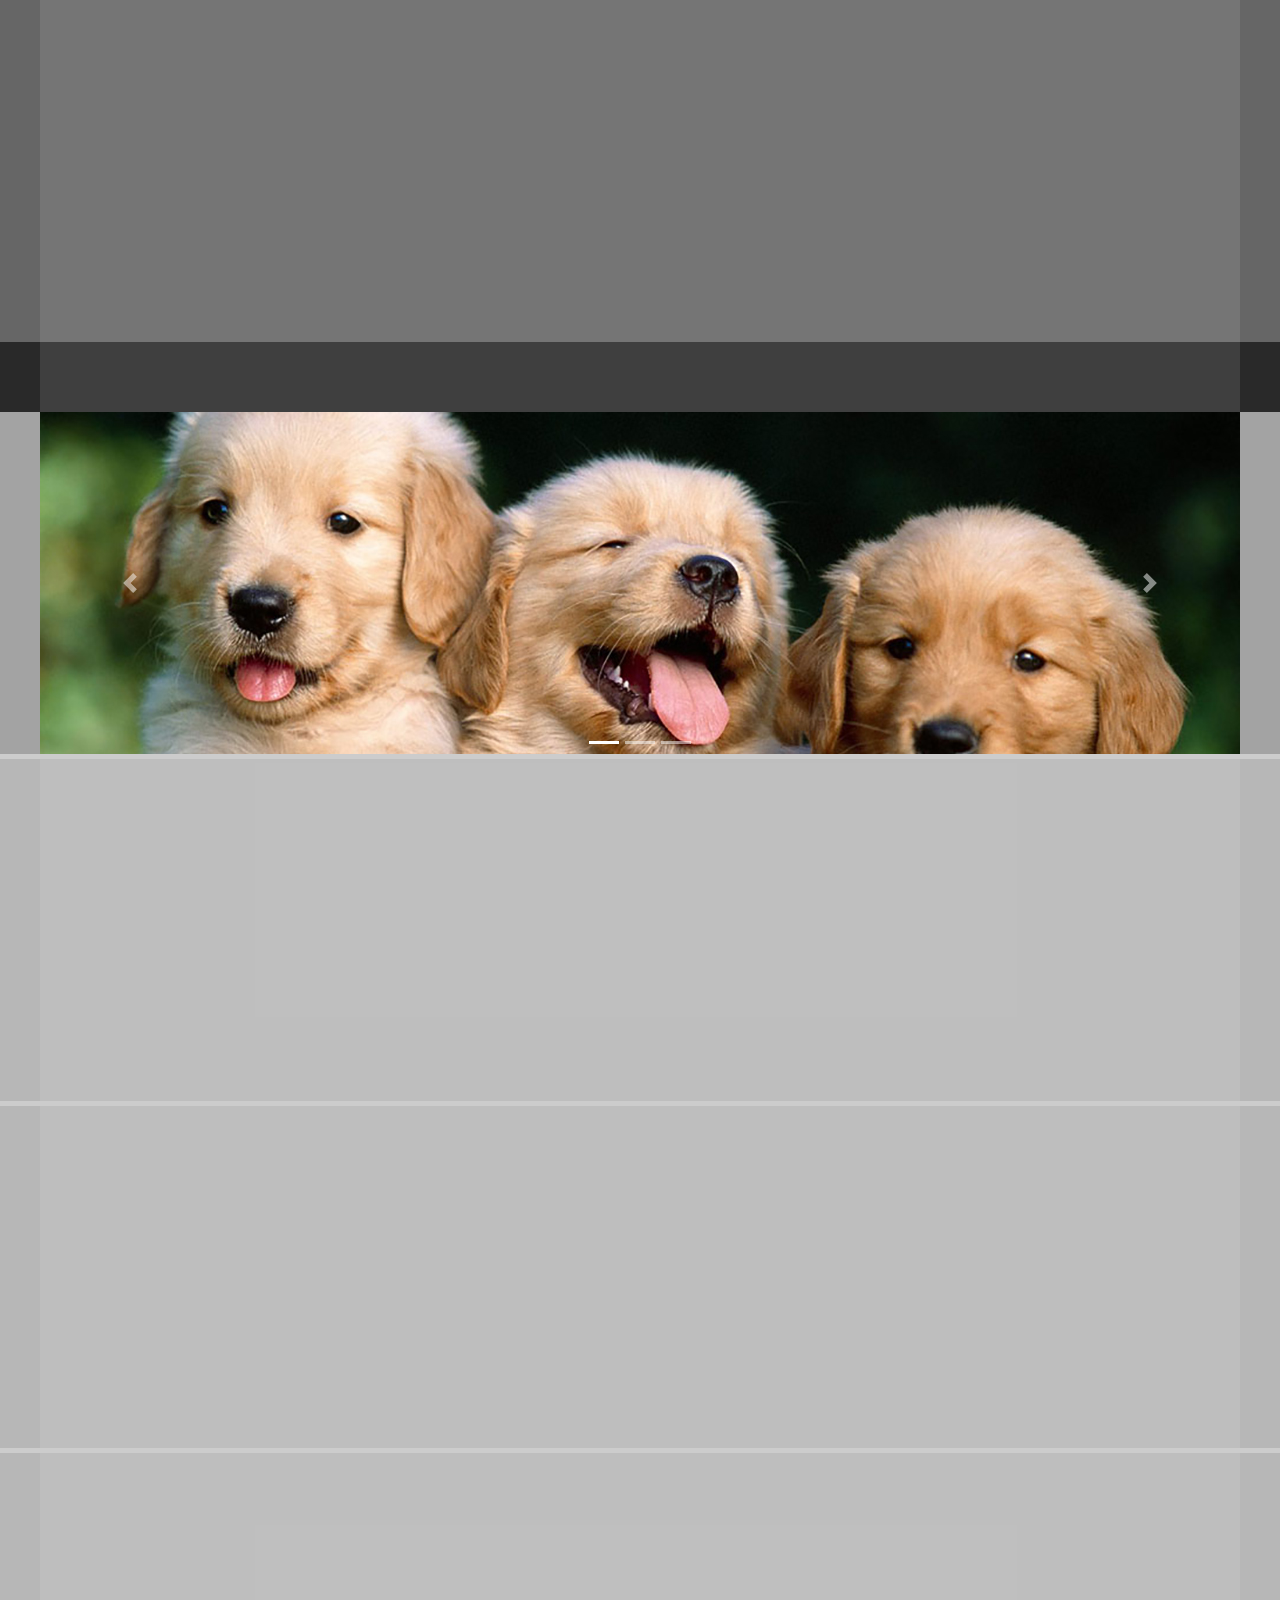
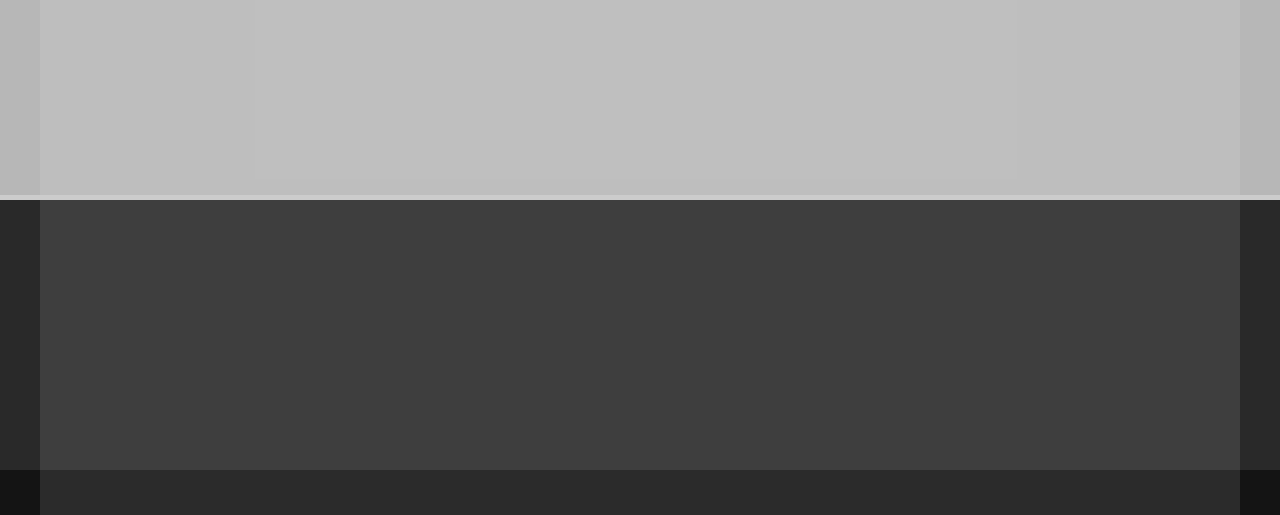
==== index.html @ 375cad57 "Merge pull request #7 from LiudmilaMashkina/master" ====
<!DOCTYPE HTML>
<html>

<head>
  <meta charset="utf-8">
  <title>Charity Art</title>
  <link rel="stylesheet" href="https://maxcdn.bootstrapcdn.com/bootstrap/4.0.0/css/bootstrap.min.css" integrity="sha384-Gn5384xqQ1aoWXA+058RXPxPg6fy4IWvTNh0E263XmFcJlSAwiGgFAW/dAiS6JXm" crossorigin="anonymous">
  <link rel="stylesheet" href="index.css">
  <script defer src="index.js"></script>
</head>

<body>

  <header>
    <div class="content"></div>
  </header>

  <nav>
    <div class="content"></div>
  </nav>

  <div class="carousel">
      <div id="carousel-content" class="content" style="overflow: hidden">
        <div id="carouselExampleIndicators" class="carousel slide" data-ride="carousel">
            <ol class="carousel-indicators">
              <li data-target="#carouselExampleIndicators" data-slide-to="0" class="active"></li>
              <li data-target="#carouselExampleIndicators" data-slide-to="1"></li>
              <li data-target="#carouselExampleIndicators" data-slide-to="2"></li>
            </ol>
            <div class="carousel-inner">
              <div class="carousel-item active">
                <img class="d-block w-100" src="src/carousel_p1.jpg" alt="First slide">
              </div>
              <div class="carousel-item">
                <img class="d-block w-100" src="src/carousel_p2.jpg" alt="Second slide">
              </div>
              <div class="carousel-item">
                <img class="d-block w-100" src="src/carousel_p3.jpg" alt="Third slide">
              </div>
            </div>
            <a class="carousel-control-prev" href="#carouselExampleIndicators" role="button" data-slide="prev">
              <span class="carousel-control-prev-icon" aria-hidden="true"></span>
              <span class="sr-only">Previous</span>
            </a>
            <a class="carousel-control-next" href="#carouselExampleIndicators" role="button" data-slide="next">
              <span class="carousel-control-next-icon" aria-hidden="true"></span>
              <span class="sr-only">Next</span>
            </a>
          </div>
        </div>
  </div>


  <section id="artists" class="blocks">
    <div class="content"></div>
  </section>
  <section id="products" class="blocks">
    <div class="content"></div>
  </section>
  <section id="charities" class="blocks">
    <div class="content"></div>
  </section>

  <footer class="footer-top">
    <div class="content"></div>
  </footer>
  <footer class="footer-bottom">
    <div class="content"></div>
  </footer>

  <script src="https://code.jquery.com/jquery-3.2.1.slim.min.js" integrity="sha384-KJ3o2DKtIkvYIK3UENzmM7KCkRr/rE9/Qpg6aAZGJwFDMVNA/GpGFF93hXpG5KkN" crossorigin="anonymous"></script>
  <script src="https://cdnjs.cloudflare.com/ajax/libs/popper.js/1.12.9/umd/popper.min.js" integrity="sha384-ApNbgh9B+Y1QKtv3Rn7W3mgPxhU9K/ScQsAP7hUibX39j7fakFPskvXusvfa0b4Q" crossorigin="anonymous"></script>
  <script src="https://maxcdn.bootstrapcdn.com/bootstrap/4.0.0/js/bootstrap.min.js" integrity="sha384-JZR6Spejh4U02d8jOt6vLEHfe/JQGiRRSQQxSfFWpi1MquVdAyjUar5+76PVCmYl" crossorigin="anonymous"></script>
</body>

</html>
---- index.css ----
* {
  margin: 0px;
  padding: 0px;
  font-size: 0px;
}

body {
  background-color: rgba(0,0,0,0.2);
}

header {
  background-color: rgba(0,0,0,.5);
  width: 100%;
  height: 38vh;
}

nav {
  background-color: rgba(0,0,0,.8);
  width: 100%;
  height: 70px;
  position: sticky;
  top: 0px;
}

div.carousel {
  background-color: rgba(0,0,0,.2);
  width: 100%;
  height: 38vh;
}

section.blocks {
  background-color: rgba(0,0,0,.1);
  width: 100%;
  height: 38vh;
  margin: 5px 0px;
}

footer.footer-top {
  background-color: rgba(0,0,0,.8);
  width: 100%;
  height: 30vh;
}
footer.footer-bottom {
  background-color: rgba(0,0,0,.9);
  width: 100%;
  height: 5vh;
}

.content {
  width: 1200px;
  height: 100%;
  background-color: rgba(255,255,255,0.1);
  margin: auto;
}
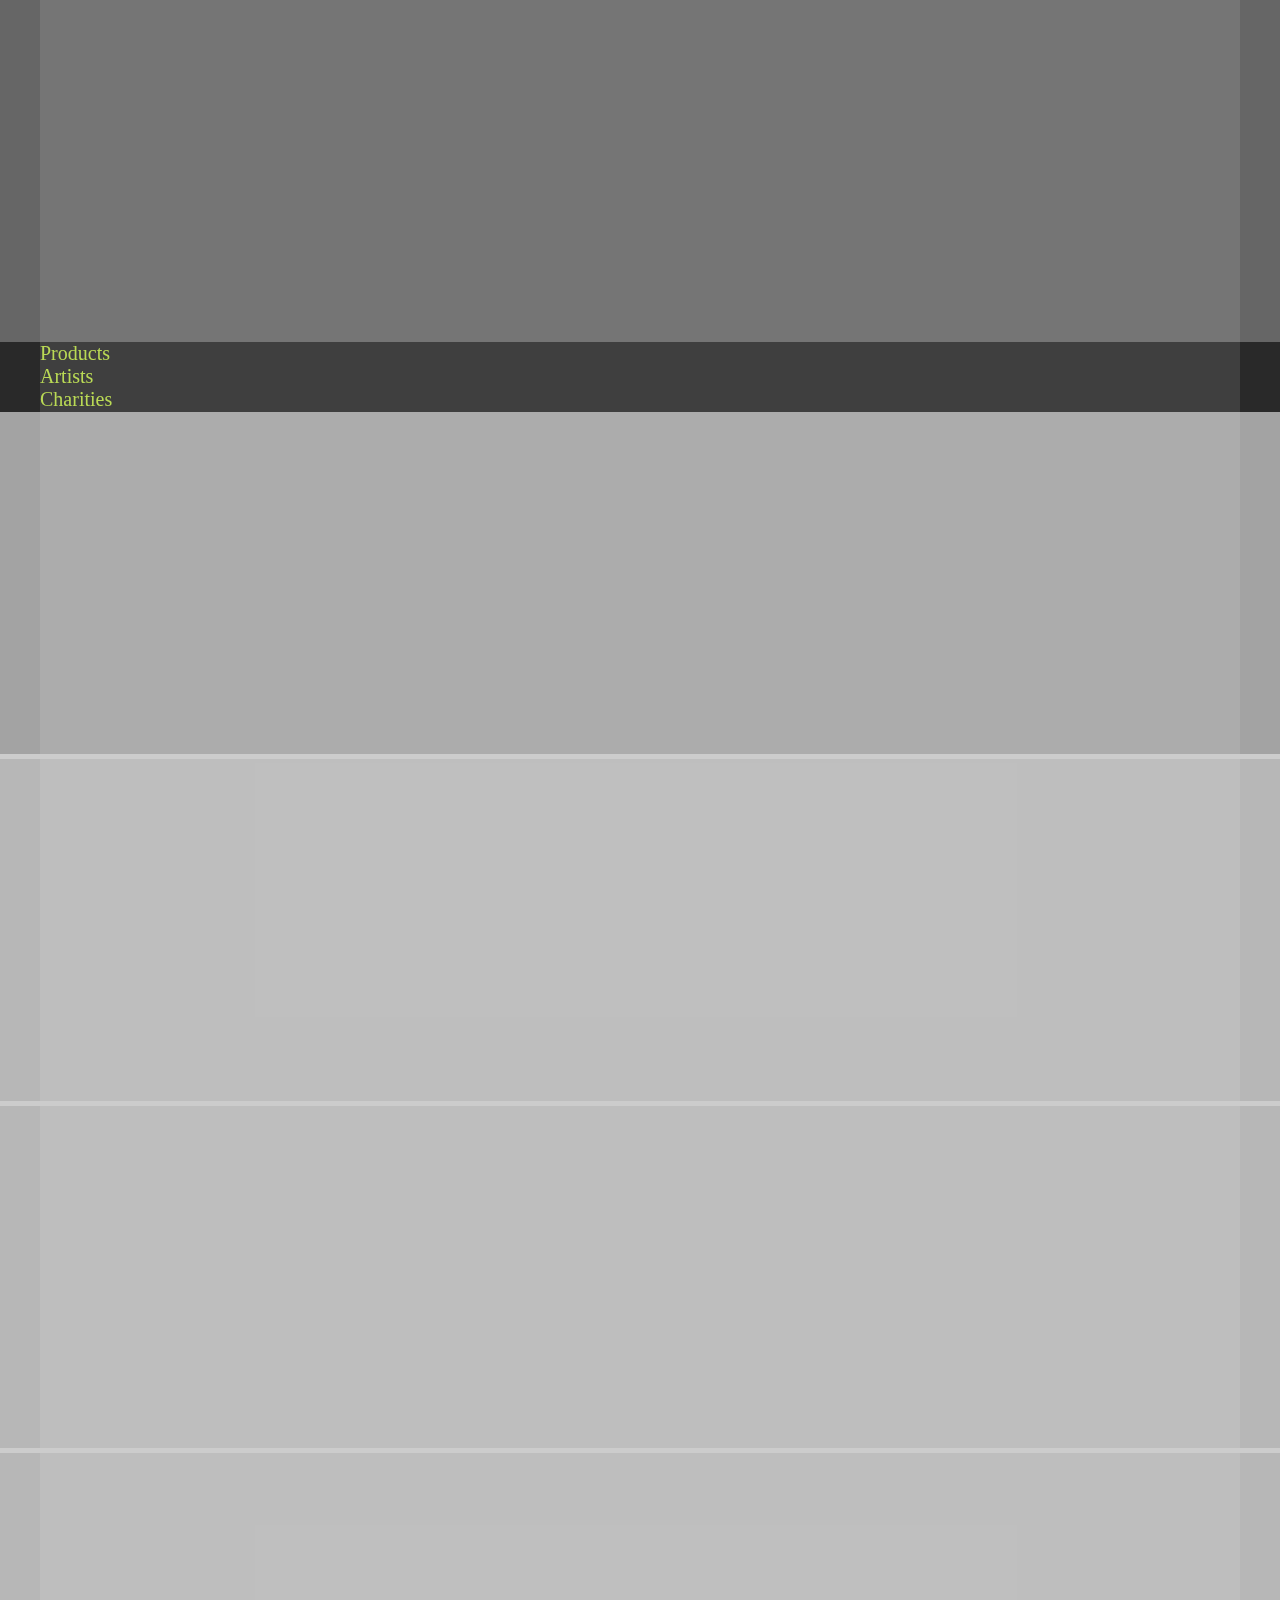
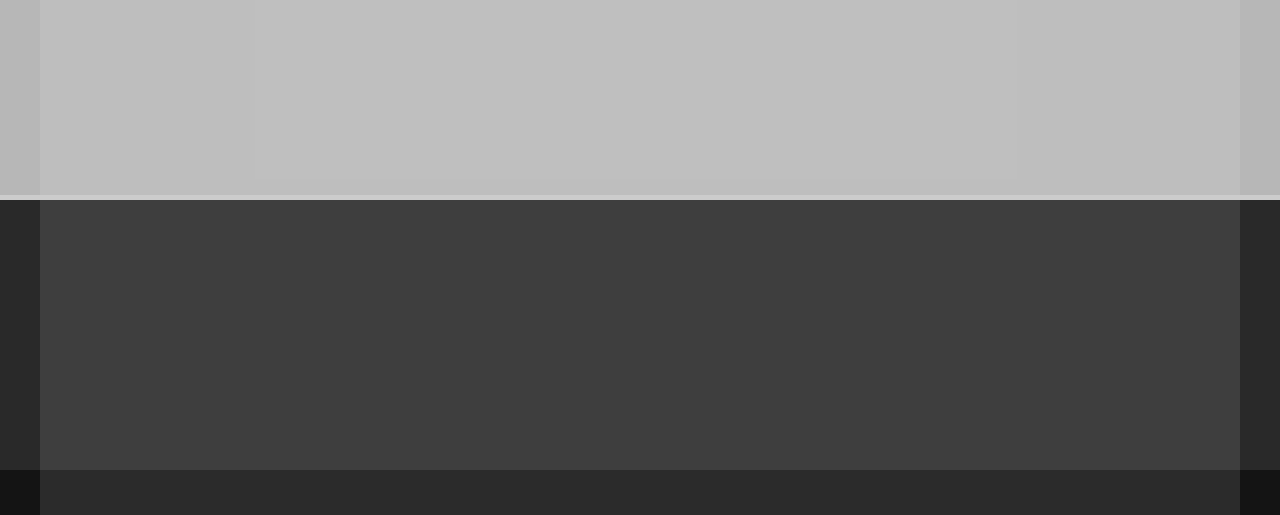
==== commit 03b1b8ec: "my work so far before pulling in Luda's boot strap update" ====
--- a/index.html
+++ b/index.html
@@ -4,7 +4,6 @@
 <head>
   <meta charset="utf-8">
   <title>Charity Art</title>
-  <link rel="stylesheet" href="https://maxcdn.bootstrapcdn.com/bootstrap/4.0.0/css/bootstrap.min.css" integrity="sha384-Gn5384xqQ1aoWXA+058RXPxPg6fy4IWvTNh0E263XmFcJlSAwiGgFAW/dAiS6JXm" crossorigin="anonymous">
   <link rel="stylesheet" href="index.css">
   <script defer src="index.js"></script>
 </head>
@@ -16,38 +15,23 @@
   </header>
 
   <nav>
-    <div class="content"></div>
+    <div class="content container">
+      <div class="item brand">
+        <p>Bequeath</p>
+      </div>
+      <div class="item menu"></div>
+        <ul>
+          <li><p>Products</p></li>
+          <li><p>Artists</p></li>
+          <li><p>Charities</p></li>
+        </ul>
+      <div class="item profile"></div>
+      <div class="item profile"></div>
+    </div>
   </nav>
 
   <div class="carousel">
-      <div id="carousel-content" class="content" style="overflow: hidden">
-        <div id="carouselExampleIndicators" class="carousel slide" data-ride="carousel">
-            <ol class="carousel-indicators">
-              <li data-target="#carouselExampleIndicators" data-slide-to="0" class="active"></li>
-              <li data-target="#carouselExampleIndicators" data-slide-to="1"></li>
-              <li data-target="#carouselExampleIndicators" data-slide-to="2"></li>
-            </ol>
-            <div class="carousel-inner">
-              <div class="carousel-item active">
-                <img class="d-block w-100" src="src/carousel_p1.jpg" alt="First slide">
-              </div>
-              <div class="carousel-item">
-                <img class="d-block w-100" src="src/carousel_p2.jpg" alt="Second slide">
-              </div>
-              <div class="carousel-item">
-                <img class="d-block w-100" src="src/carousel_p3.jpg" alt="Third slide">
-              </div>
-            </div>
-            <a class="carousel-control-prev" href="#carouselExampleIndicators" role="button" data-slide="prev">
-              <span class="carousel-control-prev-icon" aria-hidden="true"></span>
-              <span class="sr-only">Previous</span>
-            </a>
-            <a class="carousel-control-next" href="#carouselExampleIndicators" role="button" data-slide="next">
-              <span class="carousel-control-next-icon" aria-hidden="true"></span>
-              <span class="sr-only">Next</span>
-            </a>
-          </div>
-        </div>
+    <div class="content"></div>
   </div>
 
 
@@ -68,9 +52,6 @@
     <div class="content"></div>
   </footer>
 
-  <script src="https://code.jquery.com/jquery-3.2.1.slim.min.js" integrity="sha384-KJ3o2DKtIkvYIK3UENzmM7KCkRr/rE9/Qpg6aAZGJwFDMVNA/GpGFF93hXpG5KkN" crossorigin="anonymous"></script>
-  <script src="https://cdnjs.cloudflare.com/ajax/libs/popper.js/1.12.9/umd/popper.min.js" integrity="sha384-ApNbgh9B+Y1QKtv3Rn7W3mgPxhU9K/ScQsAP7hUibX39j7fakFPskvXusvfa0b4Q" crossorigin="anonymous"></script>
-  <script src="https://maxcdn.bootstrapcdn.com/bootstrap/4.0.0/js/bootstrap.min.js" integrity="sha384-JZR6Spejh4U02d8jOt6vLEHfe/JQGiRRSQQxSfFWpi1MquVdAyjUar5+76PVCmYl" crossorigin="anonymous"></script>
 </body>
 
 </html>
--- a/index.css
+++ b/index.css
@@ -51,4 +51,28 @@
   height: 100%;
   background-color: rgba(255,255,255,0.1);
   margin: auto;
-}+}
+
+div.container {
+  display: flex;
+  flex-wrap: nowrap;
+  font-size: 10px;
+}
+
+li p{
+  font-size: 20px;
+  font-family: futura;
+  color: #bada55;
+  display: inline-block;
+  float: left;
+  margin-right: 10px;
+}
+
+div.brand p{
+  font-family: Luminari, fantasy;
+  line-height: 70px;
+}
+
+nav div.item {
+  background: blue;
+}
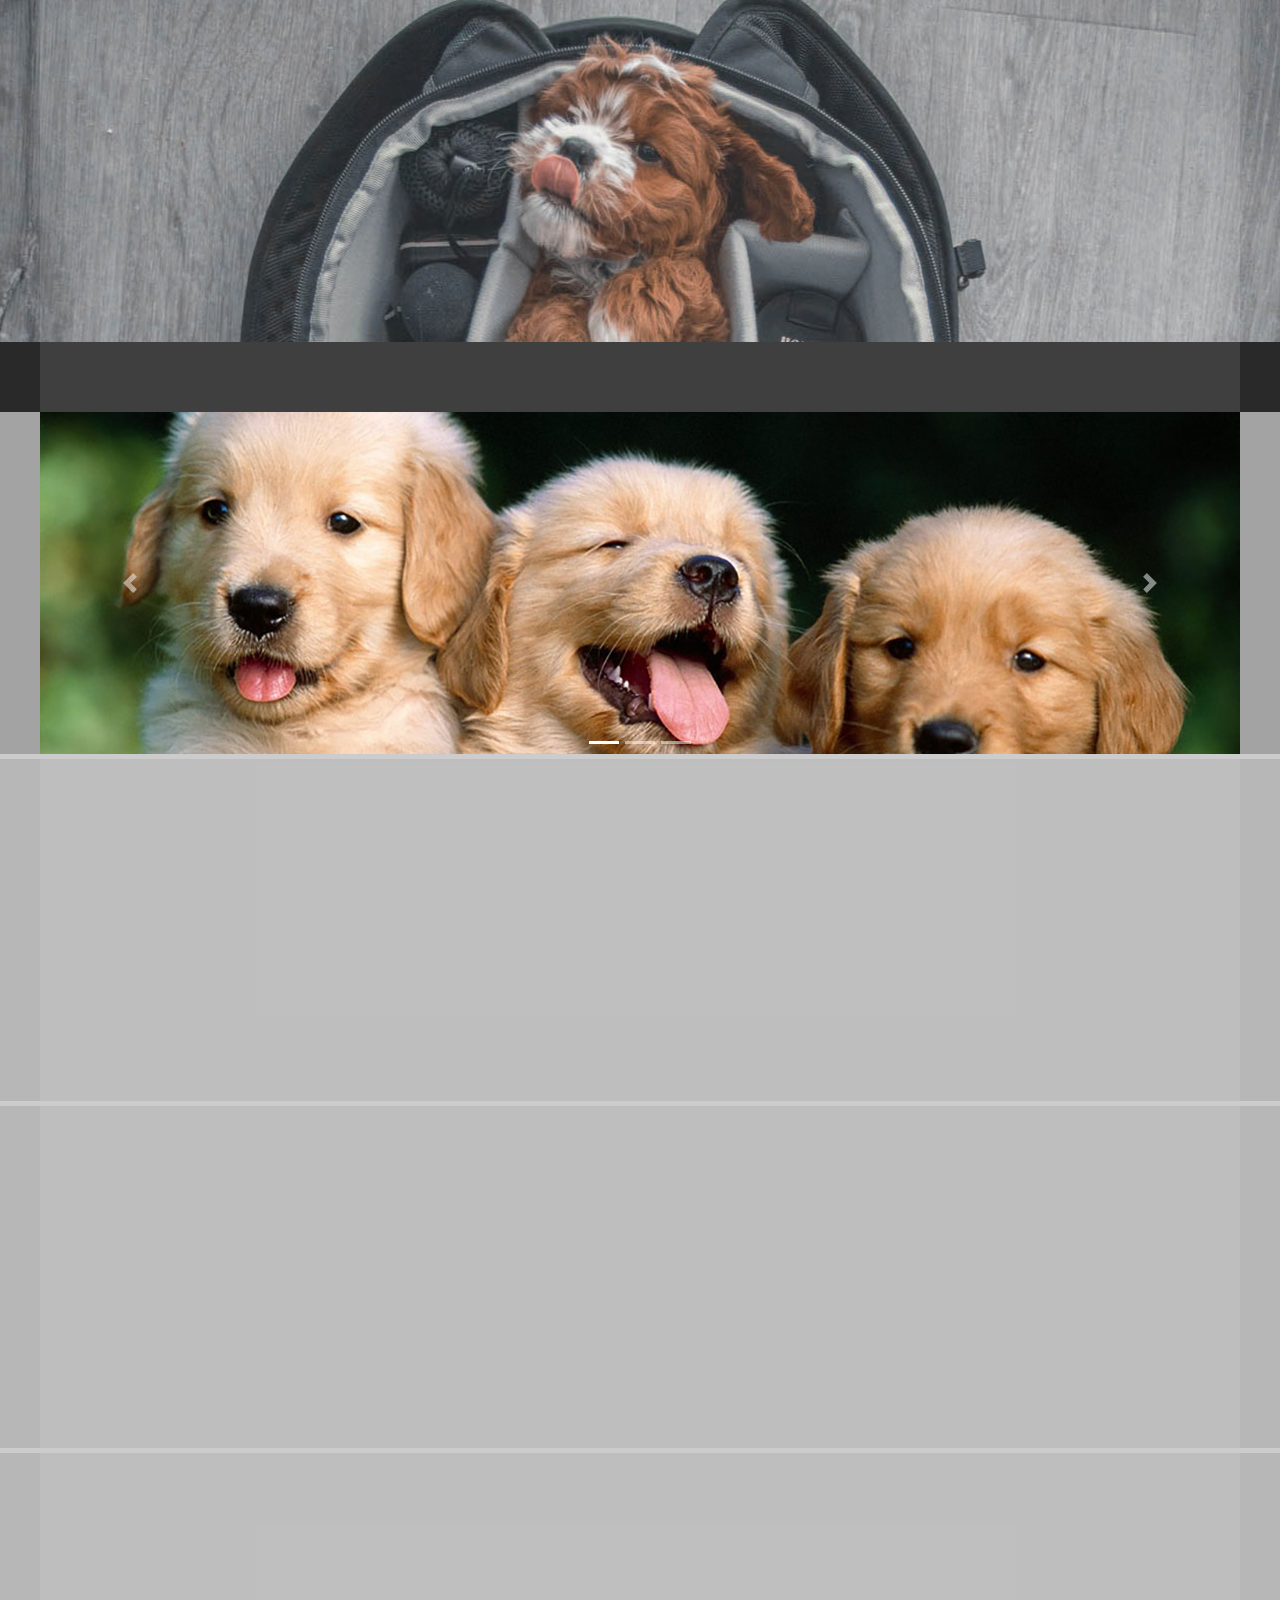
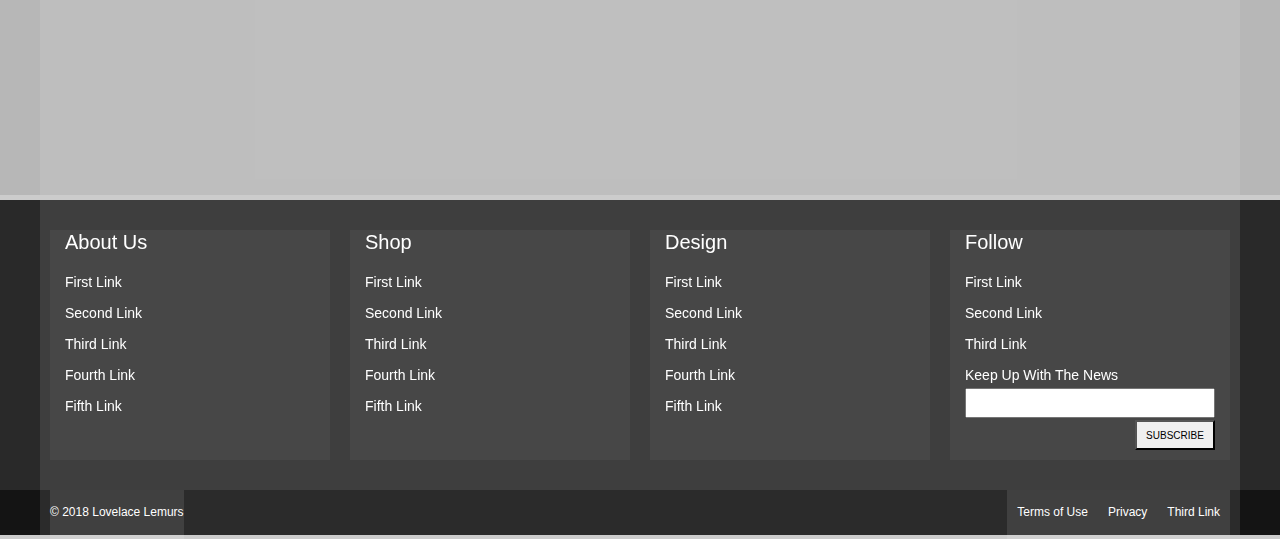
==== commit 95849080: "Merge branch 'master' of https://github.com/g82-lovelace-lemurs/ecommerce" ====
--- a/index.html
+++ b/index.html
@@ -4,6 +4,7 @@
 <head>
   <meta charset="utf-8">
   <title>Charity Art</title>
+  <link rel="stylesheet" href="https://maxcdn.bootstrapcdn.com/bootstrap/4.0.0/css/bootstrap.min.css" integrity="sha384-Gn5384xqQ1aoWXA+058RXPxPg6fy4IWvTNh0E263XmFcJlSAwiGgFAW/dAiS6JXm" crossorigin="anonymous">
   <link rel="stylesheet" href="index.css">
   <script defer src="index.js"></script>
 </head>
@@ -15,43 +16,124 @@
   </header>
 
   <nav>
-    <div class="content container">
-      <div class="item brand">
-        <p>Bequeath</p>
-      </div>
-      <div class="item menu"></div>
-        <ul>
-          <li><p>Products</p></li>
-          <li><p>Artists</p></li>
-          <li><p>Charities</p></li>
-        </ul>
-      <div class="item profile"></div>
-      <div class="item profile"></div>
-    </div>
+    <div class="content"></div>
   </nav>
 
   <div class="carousel">
-    <div class="content"></div>
+      <div id="carousel-content" class="content" style="overflow: hidden">
+        <div id="carouselExampleIndicators" class="carousel slide" data-ride="carousel">
+            <ol class="carousel-indicators">
+              <li data-target="#carouselExampleIndicators" data-slide-to="0" class="active"></li>
+              <li data-target="#carouselExampleIndicators" data-slide-to="1"></li>
+              <li data-target="#carouselExampleIndicators" data-slide-to="2"></li>
+            </ol>
+            <div class="carousel-inner">
+              <div class="carousel-item active">
+                <img class="d-block w-100" src="src/carousel_p1.jpg" alt="First slide">
+              </div>
+              <div class="carousel-item">
+                <img class="d-block w-100" src="src/carousel_p2.jpg" alt="Second slide">
+              </div>
+              <div class="carousel-item">
+                <img class="d-block w-100" src="src/carousel_p3.jpg" alt="Third slide">
+              </div>
+            </div>
+            <a class="carousel-control-prev" href="#carouselExampleIndicators" role="button" data-slide="prev">
+              <span class="carousel-control-prev-icon" aria-hidden="true"></span>
+              <span class="sr-only">Previous</span>
+            </a>
+            <a class="carousel-control-next" href="#carouselExampleIndicators" role="button" data-slide="next">
+              <span class="carousel-control-next-icon" aria-hidden="true"></span>
+              <span class="sr-only">Next</span>
+            </a>
+          </div>
+        </div>
   </div>
 
+  <section id="products" class="blocks">
+    <div class="content"></div>
+  </section>
 
   <section id="artists" class="blocks">
     <div class="content"></div>
   </section>
-  <section id="products" class="blocks">
-    <div class="content"></div>
-  </section>
+
   <section id="charities" class="blocks">
     <div class="content"></div>
   </section>
 
   <footer class="footer-top">
-    <div class="content"></div>
-  </footer>
-  <footer class="footer-bottom">
-    <div class="content"></div>
+    <div class="content">
+      <div class="col">
+        <h1>About Us</h1>
+        <ul>
+          <li>First Link</li>
+          <li>Second Link</li>
+          <li>Third Link</li>
+          <li>Fourth Link</li>
+          <li>Fifth Link</li>
+        </ul>
+      </div>
+      <div class="col">
+        <h1>Shop</h1>
+        <ul>
+          <li>First Link</li>
+          <li>Second Link</li>
+          <li>Third Link</li>
+          <li>Fourth Link</li>
+          <li>Fifth Link</li>
+        </ul>
+      </div>
+      <div class="col">
+        <h1>Design</h1>
+        <ul>
+          <li>First Link</li>
+          <li>Second Link</li>
+          <li>Third Link</li>
+          <li>Fourth Link</li>
+          <li>Fifth Link</li>
+        </ul>
+      </div>
+      <div class="col">
+        <h1>Follow</h1>
+        <ul>
+          <li>First Link</li>
+          <li>Second Link</li>
+          <li>Third Link</li>
+          <li>
+            <form method="get" action="" id ="registrationForm">
+              <label for="email">Keep Up With The News</label>
+                  <input id="email" type="email" class="validate" data-error="wrong">
+                  <button  type="submit" form="registrationForm">
+                    SUBSCRIBE
+                  </button>
+            </form>
+          </li>
+        </ul>
+      </div>
+    </div>
   </footer>
 
+  <footer class="footer-bottom">
+    <div class="content">
+      <div class="bottom-left">
+        <p>© 2018 Lovelace Lemurs</p>
+      </div>
+      <div class="bottom-right">
+        <p>
+          <ul>
+            <li>Terms of Use</li>
+            <li>Privacy</li>
+            <li>Third Link</li>
+          </ul>
+        </p>
+      </div>
+    </div>
+  </footer>
+
+  <script src="https://code.jquery.com/jquery-3.2.1.slim.min.js" integrity="sha384-KJ3o2DKtIkvYIK3UENzmM7KCkRr/rE9/Qpg6aAZGJwFDMVNA/GpGFF93hXpG5KkN" crossorigin="anonymous"></script>
+  <script src="https://cdnjs.cloudflare.com/ajax/libs/popper.js/1.12.9/umd/popper.min.js" integrity="sha384-ApNbgh9B+Y1QKtv3Rn7W3mgPxhU9K/ScQsAP7hUibX39j7fakFPskvXusvfa0b4Q" crossorigin="anonymous"></script>
+  <script src="https://maxcdn.bootstrapcdn.com/bootstrap/4.0.0/js/bootstrap.min.js" integrity="sha384-JZR6Spejh4U02d8jOt6vLEHfe/JQGiRRSQQxSfFWpi1MquVdAyjUar5+76PVCmYl" crossorigin="anonymous"></script>
 </body>
 
 </html>
--- a/index.css
+++ b/index.css
@@ -2,20 +2,23 @@
   margin: 0px;
   padding: 0px;
   font-size: 0px;
+  box-sizing: border-box;
 }
 
 body {
-  background-color: rgba(0,0,0,0.2);
+  background-color: rgba(0, 0, 0, 0.2);
 }
 
 header {
-  background-color: rgba(0,0,0,.5);
+  /* background-color: rgba(0,0,0,.5); */
   width: 100%;
   height: 38vh;
+  background: url("/src/header-background.jpg");
+  background-position: top -70px center;
 }
 
 nav {
-  background-color: rgba(0,0,0,.8);
+  background-color: rgba(0, 0, 0, .8);
   width: 100%;
   height: 70px;
   position: sticky;
@@ -23,56 +26,114 @@
 }
 
 div.carousel {
-  background-color: rgba(0,0,0,.2);
+  background-color: rgba(0, 0, 0, .2);
   width: 100%;
   height: 38vh;
 }
 
 section.blocks {
-  background-color: rgba(0,0,0,.1);
+  background-color: rgba(0, 0, 0, .1);
   width: 100%;
   height: 38vh;
   margin: 5px 0px;
 }
 
 footer.footer-top {
-  background-color: rgba(0,0,0,.8);
+  background-color: rgba(0, 0, 0, .8);
   width: 100%;
-  height: 30vh;
+  min-height: 30vh;
 }
+
+footer.footer-top .content {
+  display: flex;
+  flex-wrap: wrap;
+  justify-content: space-evenly;
+  width: 100%;
+}
+
+footer.footer-top .col {
+  display: inline-block;
+  min-width: 250px;
+  margin: 30px 10px;
+  background-color: rgba(255, 255, 255, 0.05);
+}
+
+footer.footer-top h1 {
+  margin-bottom: 18px;
+  font-size: 20px;
+  color: rgba(255, 255, 255, 1);
+}
+
+footer.footer-top li {
+  font-size: 14px;
+  color: rgba(255, 255, 255, 1);
+  list-style: none;
+  margin: 10px 0px;
+}
+
+
+footer.footer-top label {
+  display: block;
+  margin-bottom: 2px;
+  font-size: 14px;
+
+}
+
+footer.footer-top button {
+  padding: 0px;
+  width: 80px;
+  height: 30px;
+  font-size: 10px;
+  margin-left: calc(100% - 80px);
+  margin-top: 2px;
+
+}
+
+footer.footer-top input {
+  padding: 0px;
+  height: 30px;
+  width: 100%;
+  font-size: 12px;
+}
+
 footer.footer-bottom {
-  background-color: rgba(0,0,0,.9);
+  background-color: rgba(0, 0, 0, .9);
   width: 100%;
   height: 5vh;
 }
 
+footer.footer-bottom .content {
+  display: flex;
+  flex-wrap: wrap;
+  justify-content: space-between;
+  width: 100%;
+}
+
+footer.footer-bottom .bottom-left, footer.footer-bottom .bottom-right {
+  display: inline-block;
+  margin: 0px 10px;
+  line-height: 5vh;
+  background-color: rgba(255, 255, 255, 0.1);
+}
+
+footer.footer-bottom p {
+  font-size: 12px;
+  color: rgba(255, 255, 255, 1);
+}
+
+footer.footer-bottom li {
+  display: inline;
+  font-size: 12px;
+  color: rgba(255, 255, 255, 1);
+  list-style: none;
+  margin: 10px 0px;
+  padding: 0px 10px;
+}
+
 .content {
   width: 1200px;
+  max-width: 1200px;
   height: 100%;
-  background-color: rgba(255,255,255,0.1);
+  background-color: rgba(255, 255, 255, 0.1);
   margin: auto;
-}
-
-div.container {
-  display: flex;
-  flex-wrap: nowrap;
-  font-size: 10px;
-}
-
-li p{
-  font-size: 20px;
-  font-family: futura;
-  color: #bada55;
-  display: inline-block;
-  float: left;
-  margin-right: 10px;
-}
-
-div.brand p{
-  font-family: Luminari, fantasy;
-  line-height: 70px;
-}
-
-nav div.item {
-  background: blue;
-}
+}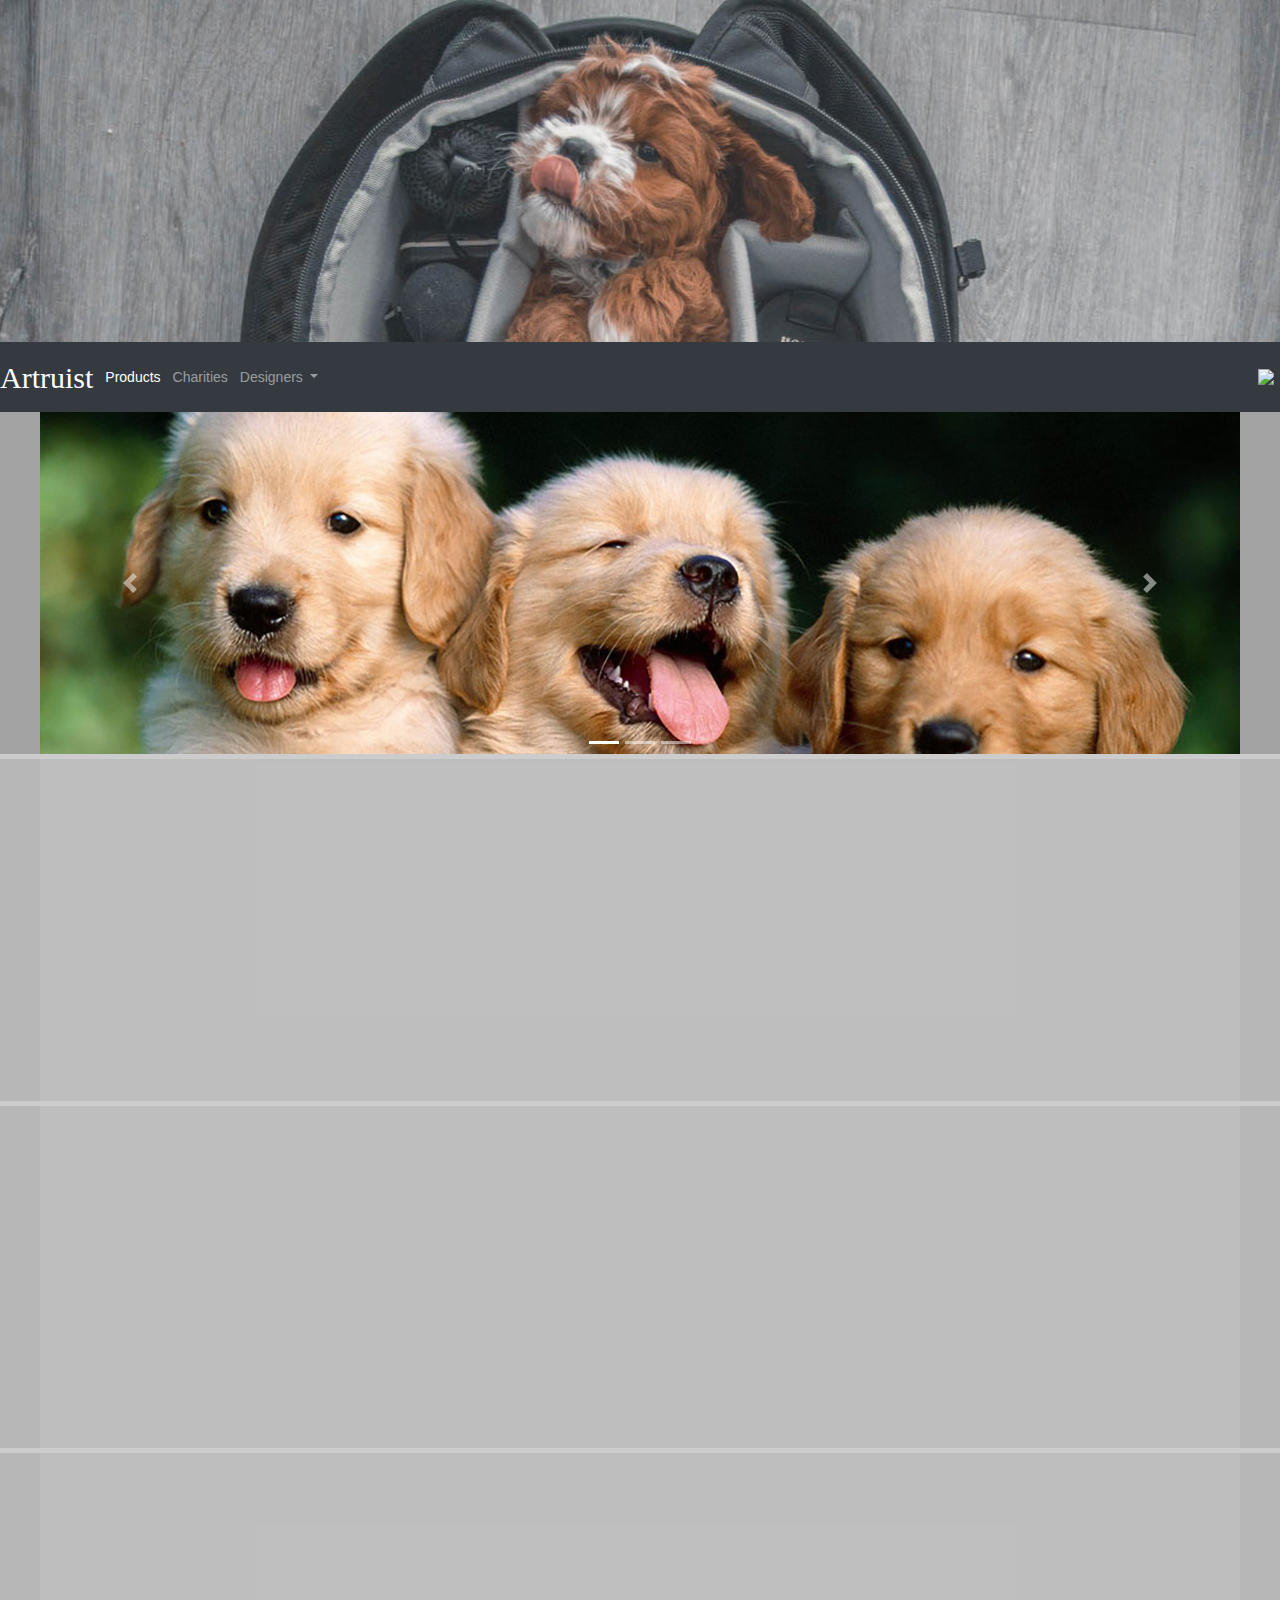
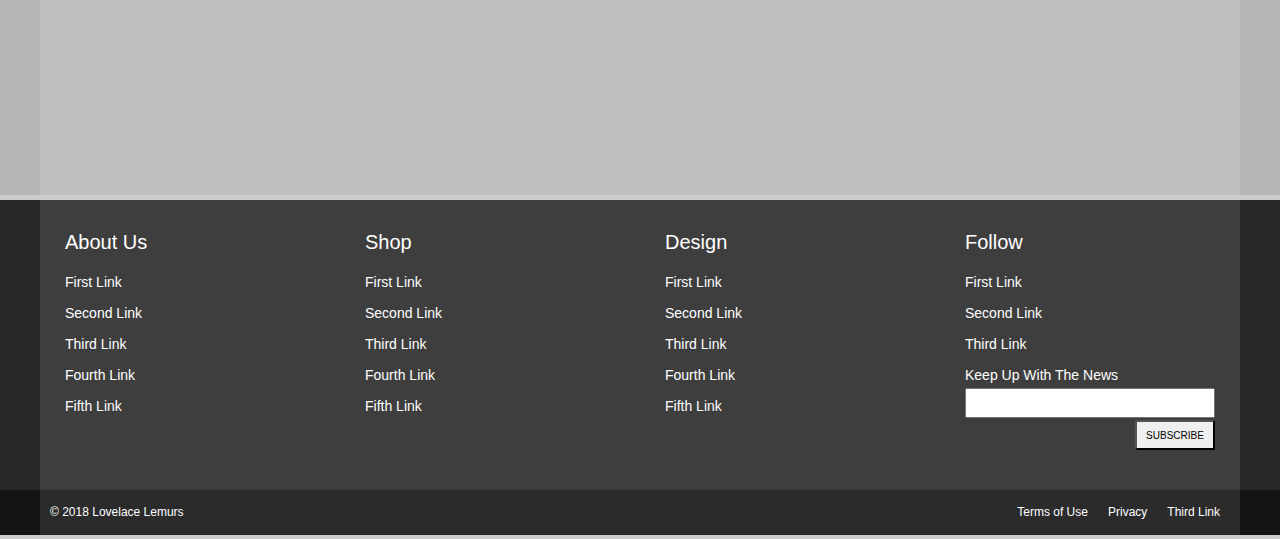
==== commit e77010e8: "Merge pull request #9 from Ventronik/master" ====
--- a/index.html
+++ b/index.html
@@ -15,39 +15,223 @@
     <div class="content"></div>
   </header>
 
-  <nav>
-    <div class="content"></div>
-  </nav>
+
+  <!-- <div class="sticky-top "> -->
+    <!-- <div class="row"> -->
+    <nav class="nav navbar  navbar-expand-lg navbar-dark bg-dark sticky-top">
+      <a class="navbar-brand" href="#">Artruist</a>
+      <button class="navbar-toggler" type="button" data-toggle="collapse" data-target="#navbarSupportedContent" aria-controls="navbarSupportedContent" aria-expanded="false" aria-label="Toggle navigation">
+        <span class="navbar-toggler-icon"></span>
+      </button>
+      <div class="collapse navbar-collapse" id="navbarSupportedContent">
+      <ul class="navbar-nav mr-auto">
+        <li class="nav-item active">
+          <a class="nav-link" href="#">Products <span class="sr-only">(current)</span></a>
+        </li>
+        <li class="nav-item">
+          <a class="nav-link" href="#">Charities</a>
+        </li>
+        <li class="nav-item dropdown">
+          <a class="nav-link dropdown-toggle" href="#" id="navbarDropdown" role="button" data-toggle="dropdown" aria-haspopup="true" aria-expanded="false">
+            Designers
+          </a>
+          <div class="dropdown-menu" aria-labelledby="navbarDropdown">
+            <a class="dropdown-item" href="#">Leonardo</a>
+            <a class="dropdown-item" href="#">Raphael</a>
+            <a class="dropdown-item" href="#">Donatello</a>
+            <a class="dropdown-item" href="#">Michelangelo</a>
+            <div class="dropdown-divider"></div>
+            <a class="dropdown-item" href="#">Splinter</a>
+          </div>
+        </li>
+      </ul>
+      <ul class="nav navbar-nav navbar-right">
+         <li class="dropdown">
+           <a href="#" class="dropdown-toggle" data-toggle="dropdown" role="button" aria-expanded="false"> <img id="cartIcon" src="https://png.icons8.com/android/24/ffffff/shopping-cart.png">7 - Items<span class="caret"></span></a>
+           <ul class="dropdown-menu dropdown-cart" role="menu">
+               <li>
+                   <span class="item">
+                     <span class="item-left">
+                         <img src="http://lorempixel.com/50/50/" alt="" />
+                         <span class="item-info">
+                             <span>Item name</span>
+                             <span>23$</span>
+                         </span>
+                     </span>
+                     <span class="item-right">
+                         <button class="btn btn-xs btn-danger pull-right">x</button>
+                     </span>
+                 </span>
+               </li>
+               <li>
+                   <span class="item">
+                     <span class="item-left">
+                         <img src="http://lorempixel.com/50/50/" alt="" />
+                         <span class="item-info">
+                             <span>Item name</span>
+                             <span>23$</span>
+                         </span>
+                     </span>
+                     <span class="item-right">
+                         <button class="btn btn-xs btn-danger pull-right">x</button>
+                     </span>
+                 </span>
+               </li>
+               <li>
+                   <span class="item">
+                     <span class="item-left">
+                         <img src="http://lorempixel.com/50/50/" alt="" />
+                         <span class="item-info">
+                             <span>Item name</span>
+                             <span>23$</span>
+                         </span>
+                     </span>
+                     <span class="item-right">
+                         <button class="btn btn-xs btn-danger pull-right">x</button>
+                     </span>
+                 </span>
+               </li>
+               <li>
+                   <span class="item">
+                     <span class="item-left">
+                         <img src="http://lorempixel.com/50/50/" alt="" />
+                         <span class="item-info">
+                             <span>Item name</span>
+                             <span>23$</span>
+                         </span>
+                     </span>
+                     <span class="item-right">
+                         <button class="btn btn-xs btn-danger pull-right">x</button>
+                     </span>
+                 </span>
+               </li>
+               <li class="divider"></li>
+               <li><a class="text-center" href="">View Cart</a></li>
+           </ul>
+         </li>
+       </ul>
+      <!-- <form class="form-inline my-2 my-lg-0">
+        <input class="form-control mr-sm-2" type="search" placeholder="Search" aria-label="Search">
+        <button class="btn btn-outline-success my-2 my-sm-0" type="submit">Search</button>
+      </form> -->
+    <!-- </div> -->
+  </div>
+    </nav>
+  <!-- </div> -->
+
+
+  <!-- <nav class="navbar navbar-inverse content">
+    <div class="container-fluid">
+      <div class="navbar-header menuitem">
+        <a class="navbar-brand" href="#">ARTRUIST</a>
+      </div>
+      <div>
+        <ul class="nav navbar">
+          <li class="nav-item active"><a href="#">Home</a></li>
+          <li class="nav-item"><a href="#">Products</a></li>
+          <li class="nav-item"><a href="#">Designers</a></li>
+          <li class="nav-item"><a href="#">Charities</a></li>
+        </ul>
+      </div>
+      <div>
+        <ul class="nav navbar-nav navbar-right">
+          <li class="dropdown">
+            <a href="#" class="dropdown-toggle" data-toggle="dropdown" role="button" aria-expanded="false"> <span class="fa fa-gift bigicon"></span> 4 - Items in Cart<span class="cart"></span></a>
+            <ul class="dropdown-menu dropdown-cart" role="menu">
+              <li>
+                <span class="item">
+                  <span class="item-left">
+                    <img src="http://www.prepbootstrap.com/Content/images/template/menucartdropdown/item_1.jpg" alt="" />
+                    <span class="item-info">
+                      <span>Item name</span>
+                      <span>price: 27$</span>
+                    </span>
+                  </span>
+                  <span class="item-right">
+                    <button class="btn btn-danger  fa fa-close"></button>
+                  </span>
+                </span>
+              </li>
+              <li>
+                <span class="item">
+                  <span class="item-left">
+                    <img src="http://www.prepbootstrap.com/Content/images/template/menucartdropdown/item_2.jpg" alt="" />
+                    <span class="item-info">
+                      <span>Item name</span>
+                      <span>price: 3$</span>
+                    </span>
+                  </span>
+                  <span class="item-right">
+                    <button class="btn btn-danger  fa fa-close"></button>
+                  </span>
+                </span>
+              </li>
+              <li>
+                <span class="item">
+                  <span class="item-left">
+                    <img src="http://www.prepbootstrap.com/Content/images/template/menucartdropdown/item_3.jpeg" alt="" />
+                    <span class="item-info">
+                      <span>Item name</span>
+                      <span>price: 12$</span>
+                    </span>
+                  </span>
+                  <span class="item-right">
+                    <button class="btn btn-danger  fa fa-close"></button>
+                  </span>
+                </span>
+              </li>
+              <li>
+                <span class="item">
+                  <span class="item-left">
+                    <img src="http://www.prepbootstrap.com/Content/images/template/menucartdropdown/item_4.jpg" alt="" />
+                    <span class="item-info">
+                      <span>Item name</span>
+                      <span>price: 7$</span>
+                    </span>
+                  </span>
+                  <span class="item-right">
+                    <button class="btn btn-danger  fa fa-close"></button>
+                  </span>
+                </span>
+              </li>
+              <li class="divider"></li>
+              <li><a class="text-center" href="#">View Cart</a></li>
+            </ul>
+          </li>
+        </ul>
+      </div>
+    </div>
+  </nav> -->
 
   <div class="carousel">
-      <div id="carousel-content" class="content" style="overflow: hidden">
-        <div id="carouselExampleIndicators" class="carousel slide" data-ride="carousel">
-            <ol class="carousel-indicators">
-              <li data-target="#carouselExampleIndicators" data-slide-to="0" class="active"></li>
-              <li data-target="#carouselExampleIndicators" data-slide-to="1"></li>
-              <li data-target="#carouselExampleIndicators" data-slide-to="2"></li>
-            </ol>
-            <div class="carousel-inner">
-              <div class="carousel-item active">
-                <img class="d-block w-100" src="src/carousel_p1.jpg" alt="First slide">
-              </div>
-              <div class="carousel-item">
-                <img class="d-block w-100" src="src/carousel_p2.jpg" alt="Second slide">
-              </div>
-              <div class="carousel-item">
-                <img class="d-block w-100" src="src/carousel_p3.jpg" alt="Third slide">
-              </div>
-            </div>
-            <a class="carousel-control-prev" href="#carouselExampleIndicators" role="button" data-slide="prev">
+    <div id="carousel-content" class="content" style="overflow: hidden">
+      <div id="carouselExampleIndicators" class="carousel slide" data-ride="carousel">
+        <ol class="carousel-indicators">
+          <li data-target="#carouselExampleIndicators" data-slide-to="0" class="active"></li>
+          <li data-target="#carouselExampleIndicators" data-slide-to="1"></li>
+          <li data-target="#carouselExampleIndicators" data-slide-to="2"></li>
+        </ol>
+        <div class="carousel-inner">
+          <div class="carousel-item active">
+            <img class="d-block w-100" src="src/carousel_p1.jpg" alt="First slide">
+          </div>
+          <div class="carousel-item">
+            <img class="d-block w-100" src="src/carousel_p2.jpg" alt="Second slide">
+          </div>
+          <div class="carousel-item">
+            <img class="d-block w-100" src="src/carousel_p3.jpg" alt="Third slide">
+          </div>
+        </div>
+        <a class="carousel-control-prev" href="#carouselExampleIndicators" role="button" data-slide="prev">
               <span class="carousel-control-prev-icon" aria-hidden="true"></span>
               <span class="sr-only">Previous</span>
             </a>
-            <a class="carousel-control-next" href="#carouselExampleIndicators" role="button" data-slide="next">
+        <a class="carousel-control-next" href="#carouselExampleIndicators" role="button" data-slide="next">
               <span class="carousel-control-next-icon" aria-hidden="true"></span>
               <span class="sr-only">Next</span>
             </a>
-          </div>
-        </div>
+      </div>
+    </div>
   </div>
 
   <section id="products" class="blocks">
--- a/index.css
+++ b/index.css
@@ -23,6 +23,7 @@
   height: 70px;
   position: sticky;
   top: 0px;
+  font-size: 16px;
 }
 
 div.carousel {
@@ -55,7 +56,7 @@
   display: inline-block;
   min-width: 250px;
   margin: 30px 10px;
-  background-color: rgba(255, 255, 255, 0.05);
+  background-color: rgba(255, 255, 255, 0.00);
 }
 
 footer.footer-top h1 {
@@ -113,7 +114,7 @@
   display: inline-block;
   margin: 0px 10px;
   line-height: 5vh;
-  background-color: rgba(255, 255, 255, 0.1);
+  background-color: rgba(255, 255, 255, 0.00);
 }
 
 footer.footer-bottom p {
@@ -136,4 +137,64 @@
   height: 100%;
   background-color: rgba(255, 255, 255, 0.1);
   margin: auto;
-}+}
+
+nav {
+    z-index: 98;
+    width: 1200px
+    margin: auto;
+}
+
+.nav-link {
+  font-size: 14px;
+  margin-left: 12px;
+}
+
+.navbar-brand {
+  font-family:  Herculanum;
+  font-size: 30px;
+}
+
+#cartIcon {
+  margin-right: 6px;
+}
+
+ul.dropdown-cart{
+    min-width:250px;
+}
+ul.dropdown-cart li .item{
+    display:block;
+    padding:3px 10px;
+    margin: 3px 0;
+}
+ul.dropdown-cart li .item:hover{
+    background-color:#f3f3f3;
+}
+ul.dropdown-cart li .item:after{
+    visibility: hidden;
+    display: block;
+    font-size: 0;
+    content: " ";
+    clear: both;
+    height: 0;
+}
+
+ul.dropdown-cart li .item-left{
+    float:left;
+}
+ul.dropdown-cart li .item-left img,
+ul.dropdown-cart li .item-left span.item-info{
+    float:left;
+}
+ul.dropdown-cart li .item-left span.item-info{
+    margin-left:10px;
+}
+ul.dropdown-cart li .item-left span.item-info span{
+    display:block;
+}
+ul.dropdown-cart li .item-right{
+    float:right;
+}
+ul.dropdown-cart li .item-right button{
+    margin-top:14px;
+}
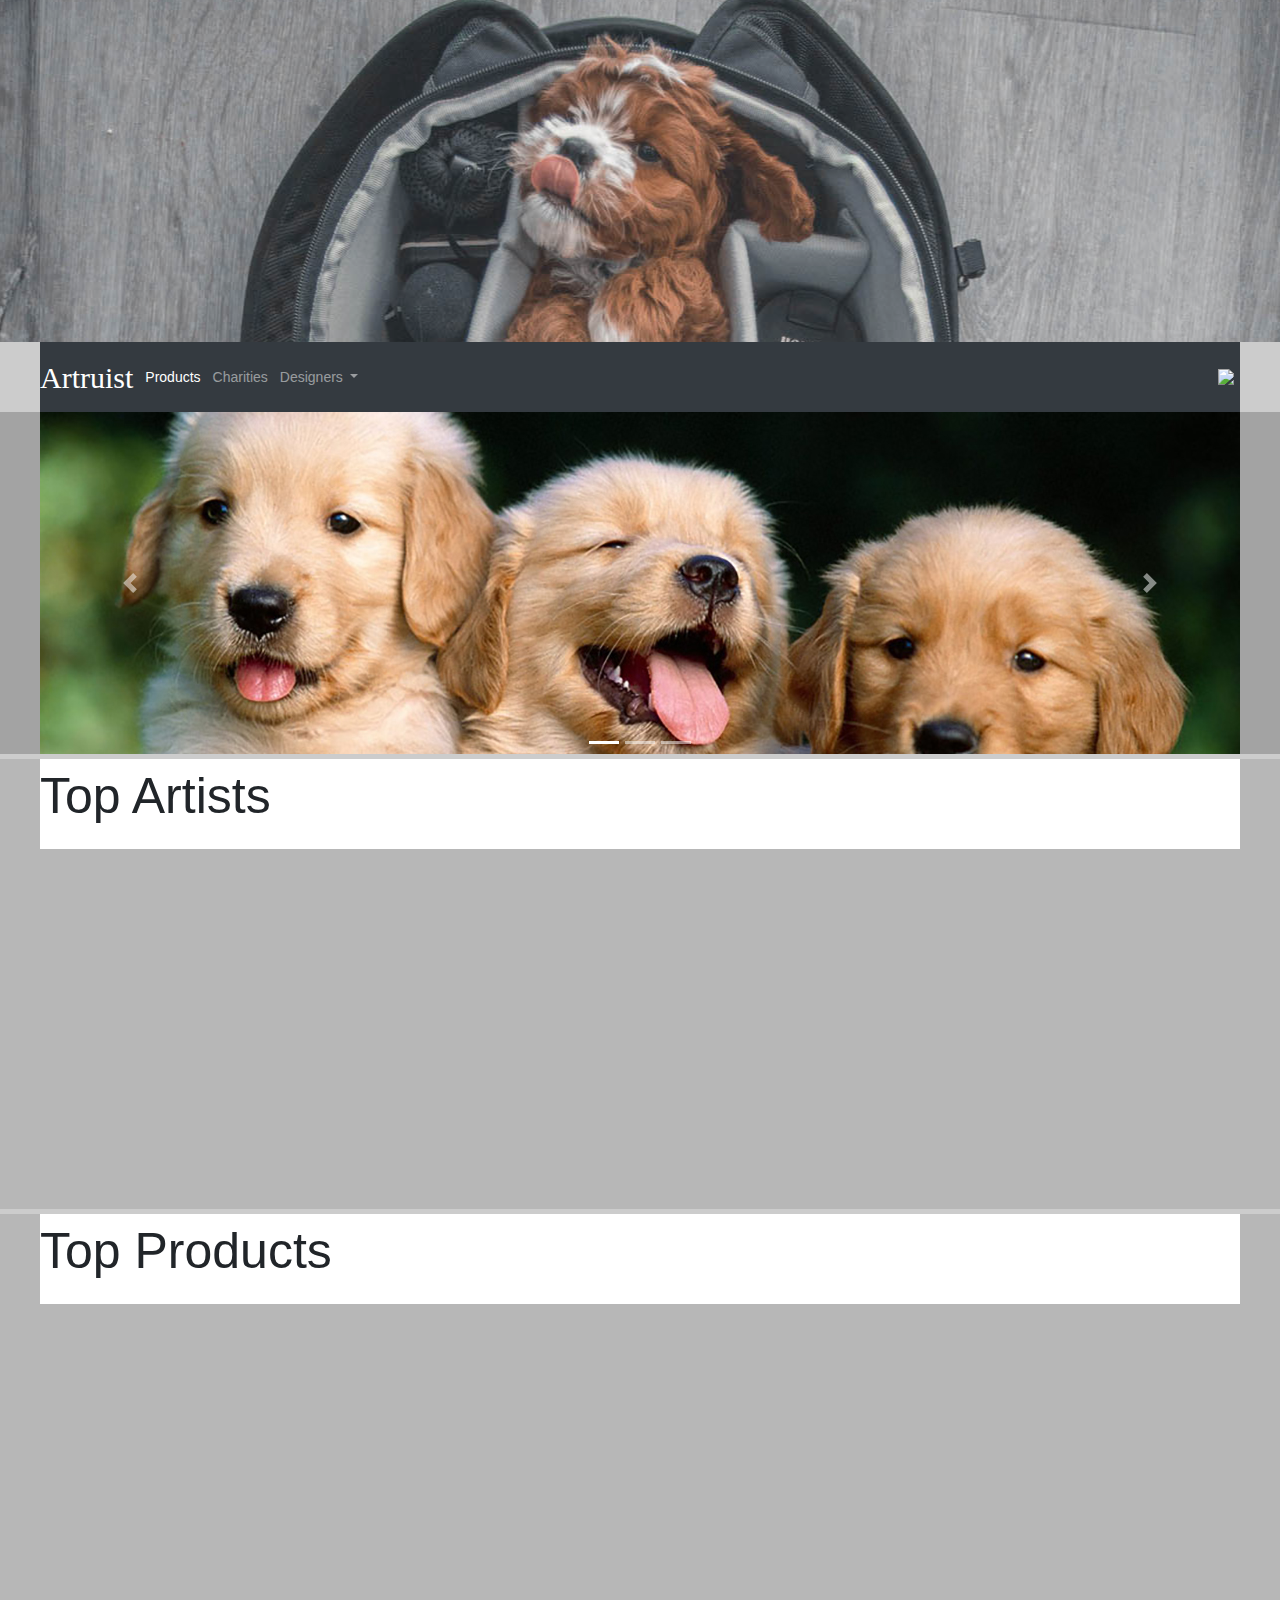
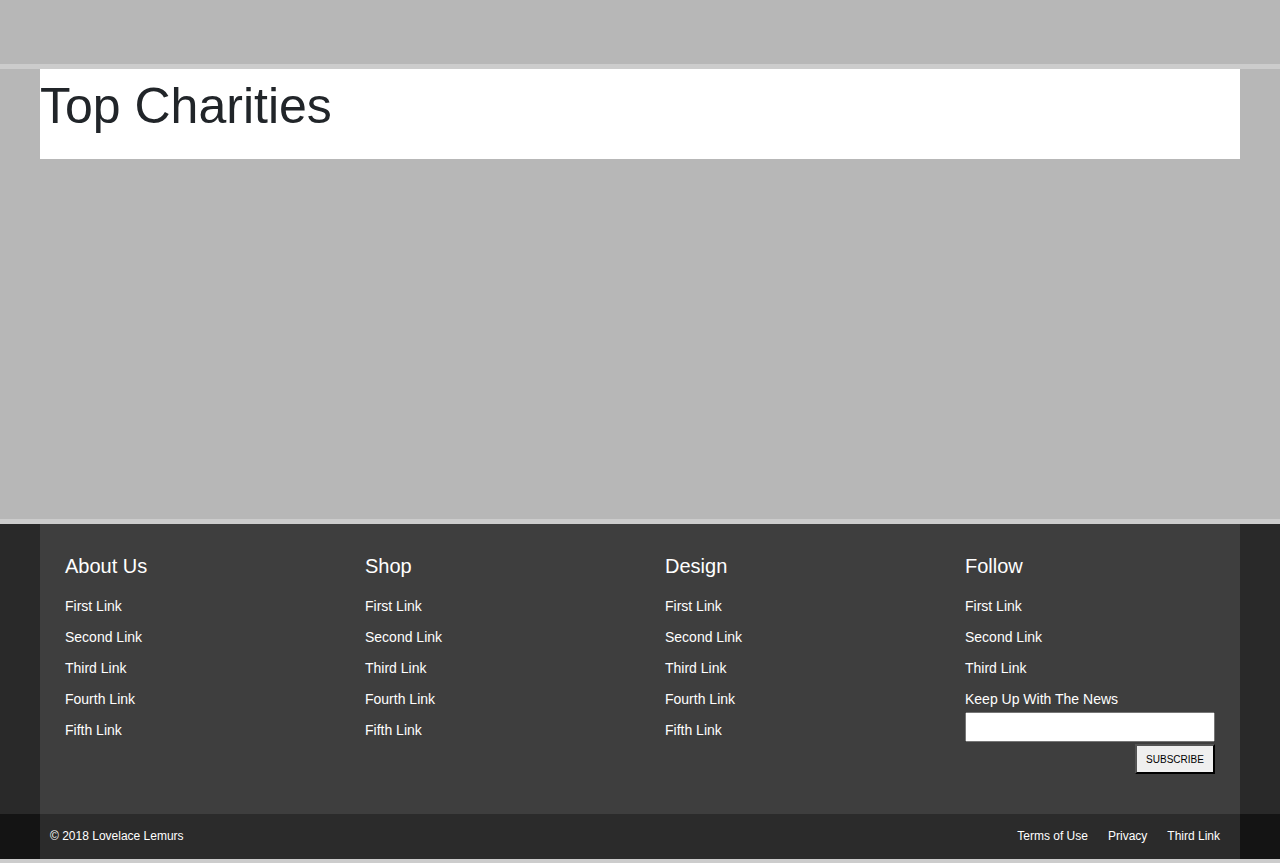
==== commit 69c6ce2b: "merged version" ====
--- a/index.html
+++ b/index.html
@@ -7,6 +7,7 @@
   <link rel="stylesheet" href="https://maxcdn.bootstrapcdn.com/bootstrap/4.0.0/css/bootstrap.min.css" integrity="sha384-Gn5384xqQ1aoWXA+058RXPxPg6fy4IWvTNh0E263XmFcJlSAwiGgFAW/dAiS6JXm" crossorigin="anonymous">
   <link rel="stylesheet" href="index.css">
   <script defer src="index.js"></script>
+  <script defer src="preview.js"></script>
 </head>
 
 <body>
@@ -234,16 +235,24 @@
     </div>
   </div>
 
+  <section id="artists" class="blocks">
+    <div class="title" id="artists-title">
+      <span style="font-size: 50px">Top Artists</span>
+    </div>
+    <div class="content unit" id="artists-block"></div>
+  </section>
   <section id="products" class="blocks">
-    <div class="content"></div>
+    <div class="title" id="products-title">
+      <span style="font-size: 50px">Top Products</span>
+    </div>
+    <div class="content unit" id="products-block"></div>
   </section>
 
-  <section id="artists" class="blocks">
-    <div class="content"></div>
-  </section>
-
   <section id="charities" class="blocks">
-    <div class="content"></div>
+    <div class="title" id="charities-title">
+      <span style="font-size: 50px">Top Charities</span>
+    </div>
+    <div class="content unit" id="charities-block"></div>
   </section>
 
   <footer class="footer-top">
--- a/index.css
+++ b/index.css
@@ -32,10 +32,63 @@
   height: 38vh;
 }
 
+div.unit {
+  display: flex;
+  justify-content: space-between;
+}
+
+div.title {
+  height: 10vh;
+  width: 1200px;
+  background-color: white;
+  margin: auto;
+}
+
+section.blocks {
+  background-color: white;
+  width: 100%;
+  min-height: 50vh;
+  margin: 5px 0px;
+}
+
+div.product-preview {
+  background-color: rgb(255,255,255);
+  height: 100%;
+  width: 24%;
+  float: left;
+}
+
+div.img-box {
+  overflow: hidden;
+	position: relative;
+	width: 100%;
+}
+
+.img-box:before{
+	content: "";
+	display: block;
+	padding-top: 100%; 	/* initial ratio of 1:1*/
+}
+
+.preview-img{
+  position:  absolute;
+  width: 100%;
+	top: 0;
+	left: 0;
+	bottom: 0;
+	right: 0;
+}
+
+span.normal {
+  font-size: 16px;
+  font-family: Helvetica;
+  color: black;
+}
+
 section.blocks {
   background-color: rgba(0, 0, 0, .1);
   width: 100%;
-  height: 38vh;
+  min-height: 50vh;
   margin: 5px 0px;
 }
 
@@ -141,7 +194,7 @@
 
 nav {
     z-index: 98;
-    width: 1200px
+    width: 1200px;
     margin: auto;
 }
 
@@ -197,4 +250,4 @@
 }
 ul.dropdown-cart li .item-right button{
     margin-top:14px;
-}
+}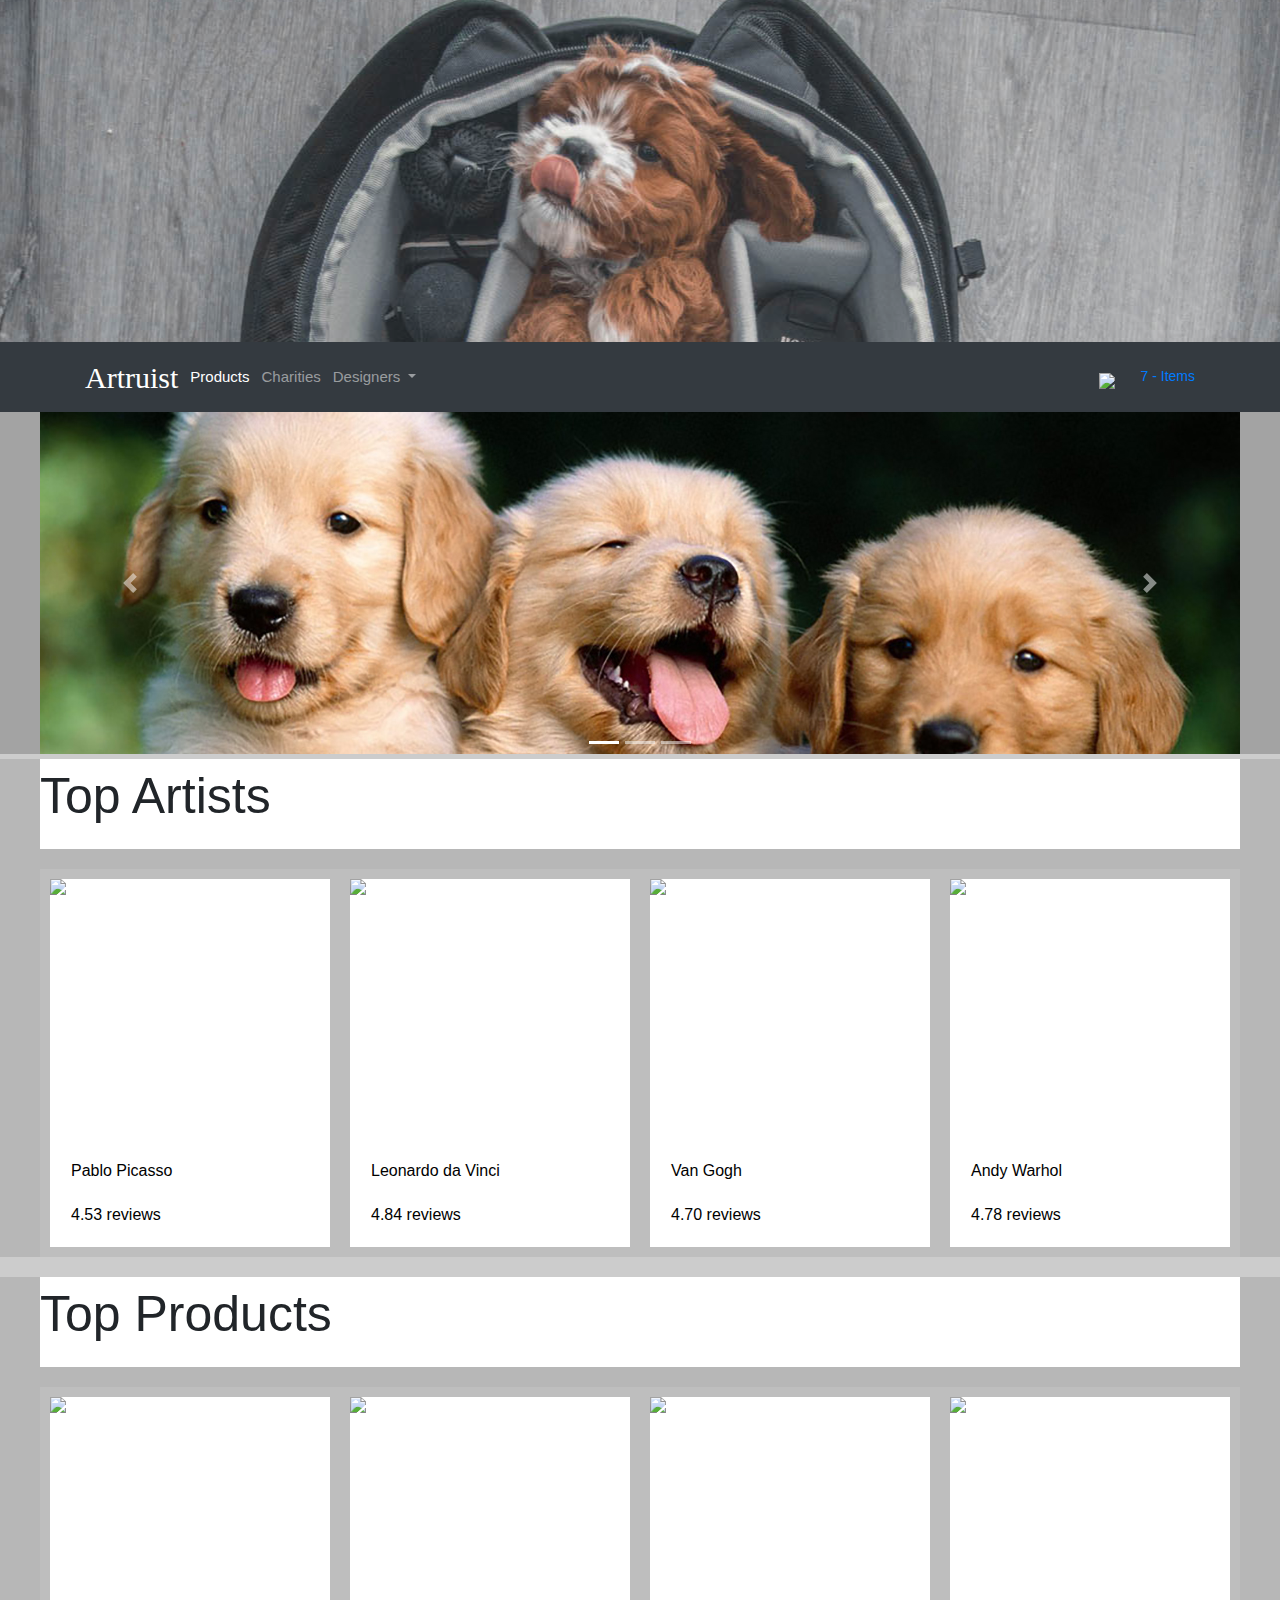
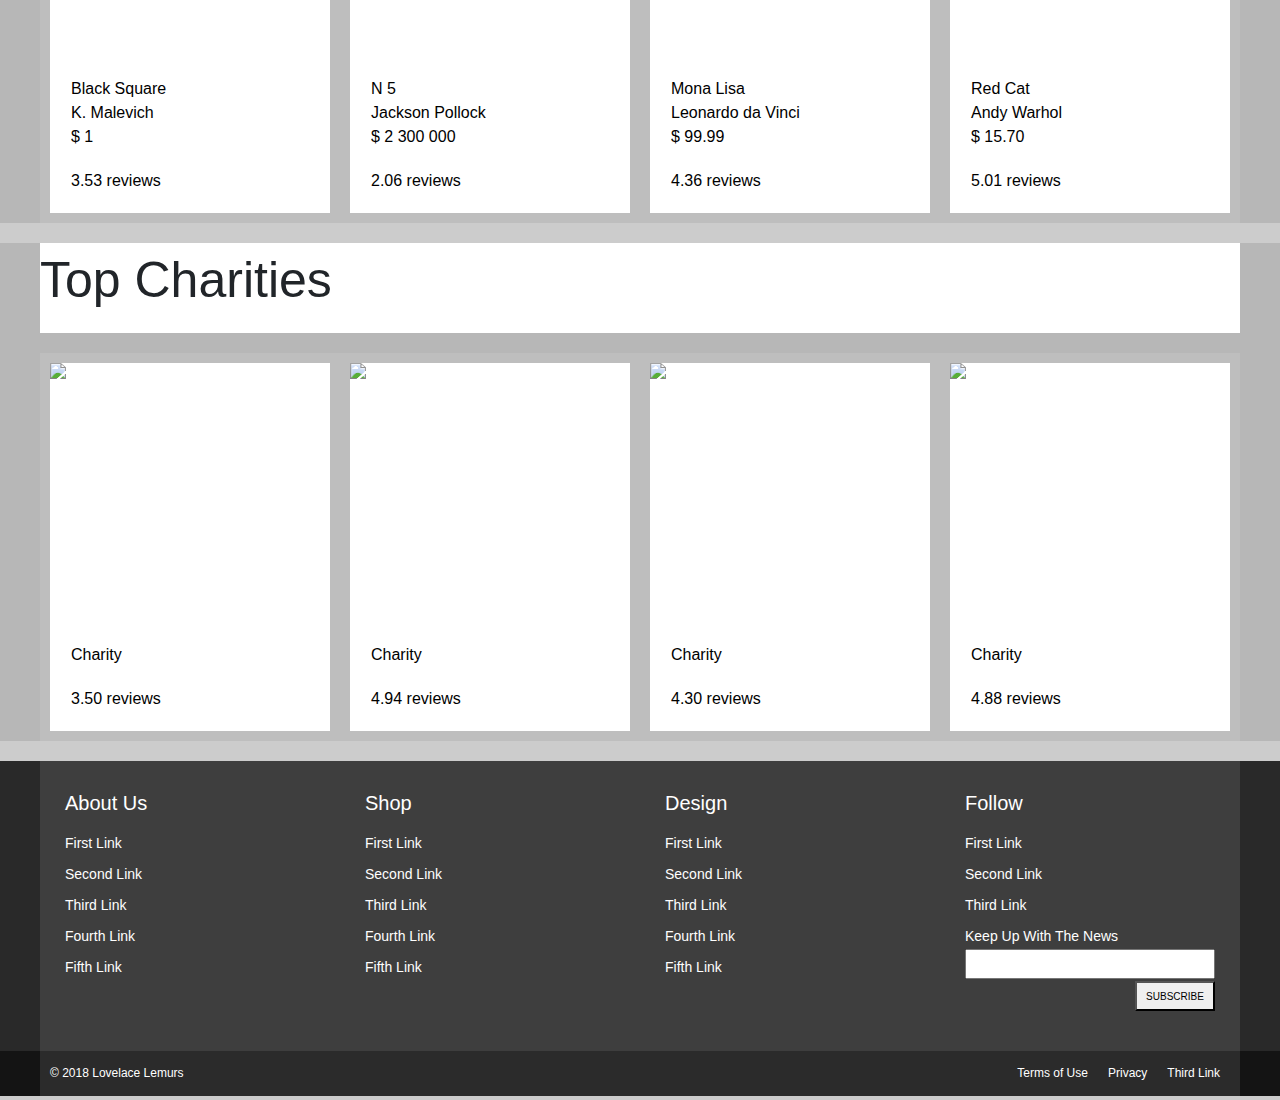
==== commit 2b472a13: "Merge pull request #13 from Ventronik/master" ====
--- a/index.html
+++ b/index.html
@@ -10,16 +10,14 @@
   <script defer src="preview.js"></script>
 </head>
 
-<body>
+<body onload="loadIndex()">
 
   <header>
     <div class="content"></div>
   </header>
 
-
-  <!-- <div class="sticky-top "> -->
-    <!-- <div class="row"> -->
-    <nav class="nav navbar  navbar-expand-lg navbar-dark bg-dark sticky-top">
+    <nav class=" navbar  navbar-expand-lg navbar-dark bg-dark sticky-top">
+      <div class="container">
       <a class="navbar-brand" href="#">Artruist</a>
       <button class="navbar-toggler" type="button" data-toggle="collapse" data-target="#navbarSupportedContent" aria-controls="navbarSupportedContent" aria-expanded="false" aria-label="Toggle navigation">
         <span class="navbar-toggler-icon"></span>
@@ -27,7 +25,7 @@
       <div class="collapse navbar-collapse" id="navbarSupportedContent">
       <ul class="navbar-nav mr-auto">
         <li class="nav-item active">
-          <a class="nav-link" href="#">Products <span class="sr-only">(current)</span></a>
+          <a class="nav-link" href="products.html">Products <span class="sr-only">(current)</span></a>
         </li>
         <li class="nav-item">
           <a class="nav-link" href="#">Charities</a>
@@ -36,7 +34,7 @@
           <a class="nav-link dropdown-toggle" href="#" id="navbarDropdown" role="button" data-toggle="dropdown" aria-haspopup="true" aria-expanded="false">
             Designers
           </a>
-          <div class="dropdown-menu" aria-labelledby="navbarDropdown">
+          <div class="dropdown-menu" aria-labelledby="navbarDropdown" >
             <a class="dropdown-item" href="#">Leonardo</a>
             <a class="dropdown-item" href="#">Raphael</a>
             <a class="dropdown-item" href="#">Donatello</a>
@@ -48,8 +46,8 @@
       </ul>
       <ul class="nav navbar-nav navbar-right">
          <li class="dropdown">
-           <a href="#" class="dropdown-toggle" data-toggle="dropdown" role="button" aria-expanded="false"> <img id="cartIcon" src="https://png.icons8.com/android/24/ffffff/shopping-cart.png">7 - Items<span class="caret"></span></a>
-           <ul class="dropdown-menu dropdown-cart" role="menu">
+           <a href="#" class="dropdown-toggle" data-toggle="dropdown" role="button" aria-expanded="false"> <img id="cartIcon" src="https://png.icons8.com/android/24/ffffff/shopping-cart.png"><span class="cart caret">7 - Items</span></a>
+           <ul class="dropdown-menu dropdown-menu-right  dropdown-cart" role="menu">
                <li>
                    <span class="item">
                      <span class="item-left">
@@ -111,98 +109,9 @@
            </ul>
          </li>
        </ul>
-      <!-- <form class="form-inline my-2 my-lg-0">
-        <input class="form-control mr-sm-2" type="search" placeholder="Search" aria-label="Search">
-        <button class="btn btn-outline-success my-2 my-sm-0" type="submit">Search</button>
-      </form> -->
-    <!-- </div> -->
-  </div>
+      </div>
+    </div>
     </nav>
-  <!-- </div> -->
-
-
-  <!-- <nav class="navbar navbar-inverse content">
-    <div class="container-fluid">
-      <div class="navbar-header menuitem">
-        <a class="navbar-brand" href="#">ARTRUIST</a>
-      </div>
-      <div>
-        <ul class="nav navbar">
-          <li class="nav-item active"><a href="#">Home</a></li>
-          <li class="nav-item"><a href="#">Products</a></li>
-          <li class="nav-item"><a href="#">Designers</a></li>
-          <li class="nav-item"><a href="#">Charities</a></li>
-        </ul>
-      </div>
-      <div>
-        <ul class="nav navbar-nav navbar-right">
-          <li class="dropdown">
-            <a href="#" class="dropdown-toggle" data-toggle="dropdown" role="button" aria-expanded="false"> <span class="fa fa-gift bigicon"></span> 4 - Items in Cart<span class="cart"></span></a>
-            <ul class="dropdown-menu dropdown-cart" role="menu">
-              <li>
-                <span class="item">
-                  <span class="item-left">
-                    <img src="http://www.prepbootstrap.com/Content/images/template/menucartdropdown/item_1.jpg" alt="" />
-                    <span class="item-info">
-                      <span>Item name</span>
-                      <span>price: 27$</span>
-                    </span>
-                  </span>
-                  <span class="item-right">
-                    <button class="btn btn-danger  fa fa-close"></button>
-                  </span>
-                </span>
-              </li>
-              <li>
-                <span class="item">
-                  <span class="item-left">
-                    <img src="http://www.prepbootstrap.com/Content/images/template/menucartdropdown/item_2.jpg" alt="" />
-                    <span class="item-info">
-                      <span>Item name</span>
-                      <span>price: 3$</span>
-                    </span>
-                  </span>
-                  <span class="item-right">
-                    <button class="btn btn-danger  fa fa-close"></button>
-                  </span>
-                </span>
-              </li>
-              <li>
-                <span class="item">
-                  <span class="item-left">
-                    <img src="http://www.prepbootstrap.com/Content/images/template/menucartdropdown/item_3.jpeg" alt="" />
-                    <span class="item-info">
-                      <span>Item name</span>
-                      <span>price: 12$</span>
-                    </span>
-                  </span>
-                  <span class="item-right">
-                    <button class="btn btn-danger  fa fa-close"></button>
-                  </span>
-                </span>
-              </li>
-              <li>
-                <span class="item">
-                  <span class="item-left">
-                    <img src="http://www.prepbootstrap.com/Content/images/template/menucartdropdown/item_4.jpg" alt="" />
-                    <span class="item-info">
-                      <span>Item name</span>
-                      <span>price: 7$</span>
-                    </span>
-                  </span>
-                  <span class="item-right">
-                    <button class="btn btn-danger  fa fa-close"></button>
-                  </span>
-                </span>
-              </li>
-              <li class="divider"></li>
-              <li><a class="text-center" href="#">View Cart</a></li>
-            </ul>
-          </li>
-        </ul>
-      </div>
-    </div>
-  </nav> -->
 
   <div class="carousel">
     <div id="carousel-content" class="content" style="overflow: hidden">
--- a/index.css
+++ b/index.css
@@ -3,6 +3,7 @@
   padding: 0px;
   font-size: 0px;
   box-sizing: border-box;
+  scroll-behavior: smooth;
 }
 
 body {
@@ -16,6 +17,19 @@
   background: url("/src/header-background.jpg");
   background-position: top -70px center;
 }
+
+.sort-menu {
+  position: fixed;
+  top: 130px;
+  left: calc(1220px + (100vw - 1200px)/2);
+}
+
+.sort-menu li {
+  font-size: 14px;
+  cursor: pointer;
+  list-style: none;
+}
+
 
 nav {
   background-color: rgba(0, 0, 0, .8);
@@ -34,7 +48,9 @@
 
 div.unit {
   display: flex;
-  justify-content: space-between;
+  justify-content: left;
+  margin-bottom: 20px;
+  margin-top: 20px;
 }
 
 div.title {
@@ -56,6 +72,7 @@
   height: 100%;
   width: 24%;
   float: left;
+  margin: 10px;
 }
 
 div.img-box {
@@ -194,22 +211,32 @@
 
 nav {
     z-index: 98;
-    width: 1200px;
+    /* width: ; */
     margin: auto;
 }
 
+nav .nav-container {
+  width: 1200px;
+  margin: auto;
+}
+
 .nav-link {
-  font-size: 14px;
+  font-size: 15px;
   margin-left: 12px;
 }
 
 .navbar-brand {
   font-family:  Herculanum;
   font-size: 30px;
+  display: inline
+}
+
+.cart{
+  font-size: 14px;
 }
 
 #cartIcon {
-  margin-right: 6px;
+  margin-right: 26px;
 }
 
 ul.dropdown-cart{
@@ -219,6 +246,7 @@
     display:block;
     padding:3px 10px;
     margin: 3px 0;
+    font-size: 16px;
 }
 ul.dropdown-cart li .item:hover{
     background-color:#f3f3f3;
@@ -244,10 +272,12 @@
 }
 ul.dropdown-cart li .item-left span.item-info span{
     display:block;
+    font-size: 14px;
 }
 ul.dropdown-cart li .item-right{
     float:right;
 }
 ul.dropdown-cart li .item-right button{
     margin-top:14px;
-}+    font-size: 14px;
+}
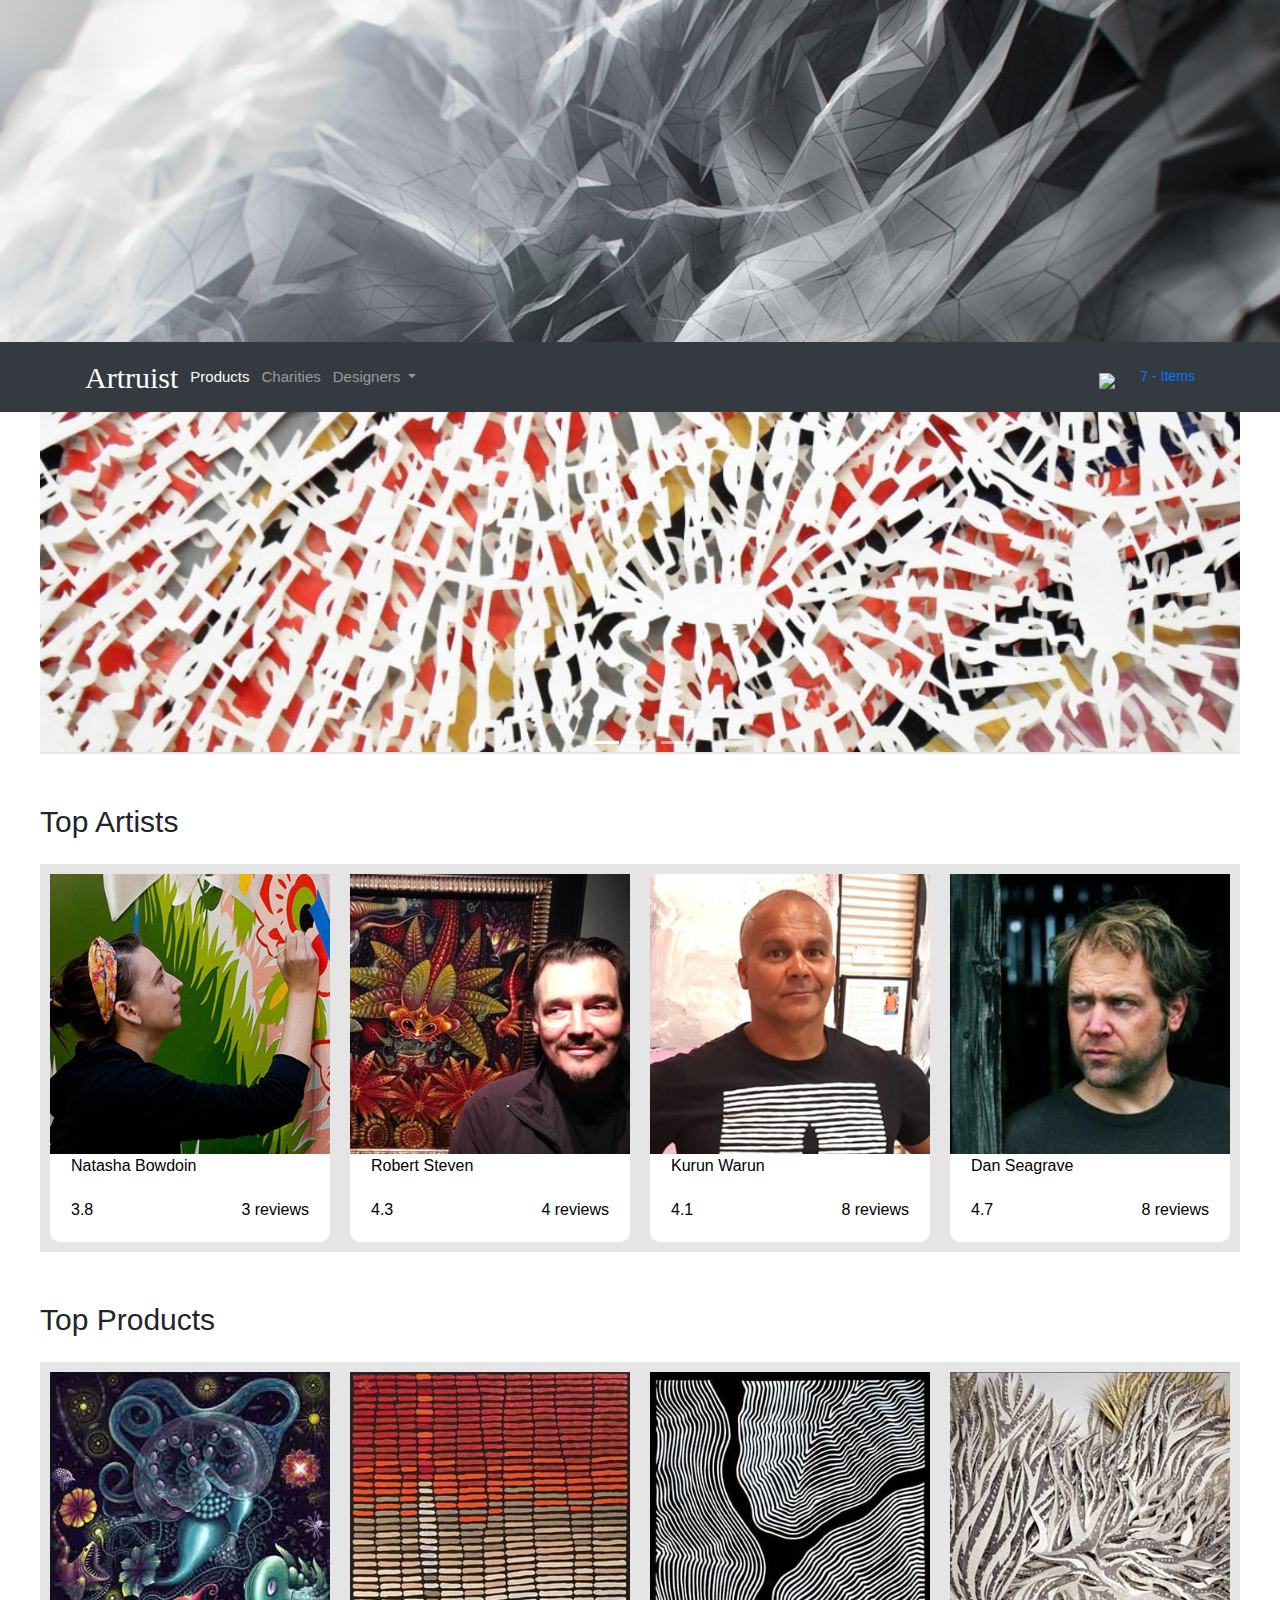
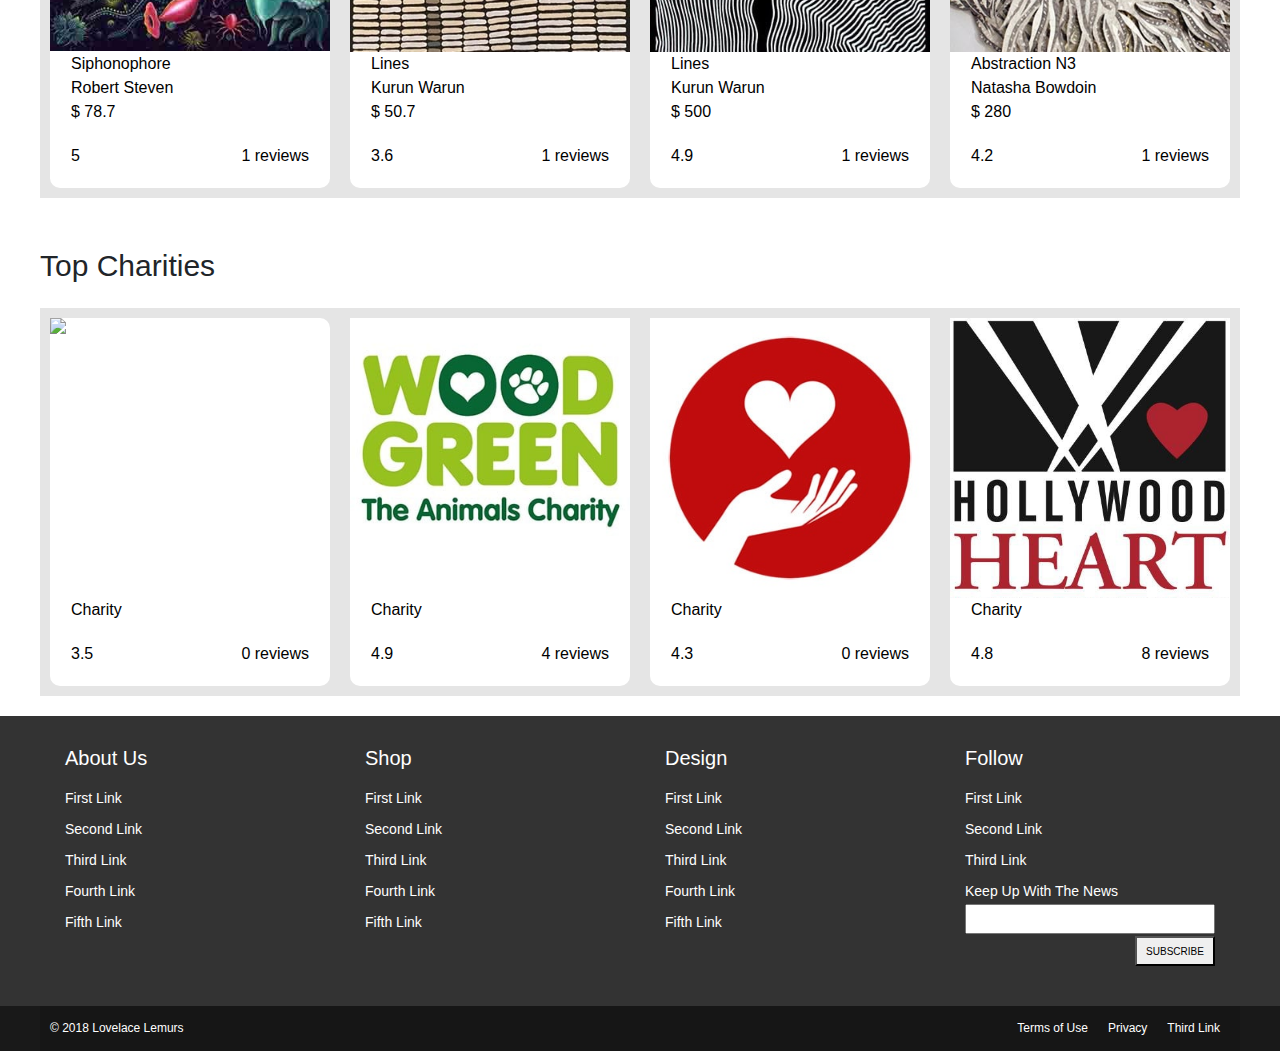
==== commit 1e1a1831: "Merge pull request #18 from LiudmilaMashkina/master" ====
--- a/index.html
+++ b/index.html
@@ -18,7 +18,7 @@
 
     <nav class=" navbar  navbar-expand-lg navbar-dark bg-dark sticky-top">
       <div class="container">
-      <a class="navbar-brand" href="#">Artruist</a>
+      <a class="navbar-brand" href="index.html">Artruist</a>
       <button class="navbar-toggler" type="button" data-toggle="collapse" data-target="#navbarSupportedContent" aria-controls="navbarSupportedContent" aria-expanded="false" aria-label="Toggle navigation">
         <span class="navbar-toggler-icon"></span>
       </button>
@@ -51,49 +51,49 @@
                <li>
                    <span class="item">
                      <span class="item-left">
-                         <img src="http://lorempixel.com/50/50/" alt="" />
-                         <span class="item-info">
-                             <span>Item name</span>
-                             <span>23$</span>
-                         </span>
-                     </span>
-                     <span class="item-right">
-                         <button class="btn btn-xs btn-danger pull-right">x</button>
-                     </span>
-                 </span>
-               </li>
-               <li>
-                   <span class="item">
-                     <span class="item-left">
-                         <img src="http://lorempixel.com/50/50/" alt="" />
-                         <span class="item-info">
-                             <span>Item name</span>
-                             <span>23$</span>
-                         </span>
-                     </span>
-                     <span class="item-right">
-                         <button class="btn btn-xs btn-danger pull-right">x</button>
-                     </span>
-                 </span>
-               </li>
-               <li>
-                   <span class="item">
-                     <span class="item-left">
-                         <img src="http://lorempixel.com/50/50/" alt="" />
-                         <span class="item-info">
-                             <span>Item name</span>
-                             <span>23$</span>
-                         </span>
-                     </span>
-                     <span class="item-right">
-                         <button class="btn btn-xs btn-danger pull-right">x</button>
-                     </span>
-                 </span>
-               </li>
-               <li>
-                   <span class="item">
-                     <span class="item-left">
-                         <img src="http://lorempixel.com/50/50/" alt="" />
+                         <img src="src/cover9_detail_den_small.jpg" size="50px" alt="" />
+                         <span class="item-info">
+                             <span>Item name</span>
+                             <span>23$</span>
+                         </span>
+                     </span>
+                     <span class="item-right">
+                         <button class="btn btn-xs btn-danger pull-right">x</button>
+                     </span>
+                 </span>
+               </li>
+               <li>
+                   <span class="item">
+                     <span class="item-left">
+                         <img src="src/Dan Seagrave Sot_small.jpg" alt="" />
+                         <span class="item-info">
+                             <span>Item name</span>
+                             <span>23$</span>
+                         </span>
+                     </span>
+                     <span class="item-right">
+                         <button class="btn btn-xs btn-danger pull-right">x</button>
+                     </span>
+                 </span>
+               </li>
+               <li>
+                   <span class="item">
+                     <span class="item-left">
+                         <img src="src/nautical-art-fish-art_small.jpg" style="size: 50px" alt="" />
+                         <span class="item-info">
+                             <span>Item name</span>
+                             <span>23$</span>
+                         </span>
+                     </span>
+                     <span class="item-right">
+                         <button class="btn btn-xs btn-danger pull-right">x</button>
+                     </span>
+                 </span>
+               </li>
+               <li>
+                   <span class="item">
+                     <span class="item-left">
+                         <img src="src/robert_steven_Sea Creatures_small.jpg" style="size: 50px" alt="" />
                          <span class="item-info">
                              <span>Item name</span>
                              <span>23$</span>
@@ -123,13 +123,13 @@
         </ol>
         <div class="carousel-inner">
           <div class="carousel-item active">
-            <img class="d-block w-100" src="src/carousel_p1.jpg" alt="First slide">
+            <img class="d-block w-100" src="src/Natasha Bowdoin_carousel.jpg" alt="First slide">
           </div>
           <div class="carousel-item">
-            <img class="d-block w-100" src="src/carousel_p2.jpg" alt="Second slide">
+            <img class="d-block w-100" src="src/carousel_p1.jpg" alt="Second slide">
           </div>
           <div class="carousel-item">
-            <img class="d-block w-100" src="src/carousel_p3.jpg" alt="Third slide">
+            <img class="d-block w-100" src="src/carousel_p2.jpg" alt="Third slide">
           </div>
         </div>
         <a class="carousel-control-prev" href="#carouselExampleIndicators" role="button" data-slide="prev">
@@ -146,20 +146,20 @@
 
   <section id="artists" class="blocks">
     <div class="title" id="artists-title">
-      <span style="font-size: 50px">Top Artists</span>
+      <span style="font-size: 30px">Top Artists</span>
     </div>
     <div class="content unit" id="artists-block"></div>
   </section>
   <section id="products" class="blocks">
     <div class="title" id="products-title">
-      <span style="font-size: 50px">Top Products</span>
+      <span style="font-size: 30px">Top Products</span>
     </div>
     <div class="content unit" id="products-block"></div>
   </section>
 
   <section id="charities" class="blocks">
     <div class="title" id="charities-title">
-      <span style="font-size: 50px">Top Charities</span>
+      <span style="font-size: 30px">Top Charities</span>
     </div>
     <div class="content unit" id="charities-block"></div>
   </section>
--- a/index.css
+++ b/index.css
@@ -7,15 +7,19 @@
 }
 
 body {
-  background-color: rgba(0, 0, 0, 0.2);
+  background-color: rgba(0, 0, 0, 0.0);
 }
 
 header {
   /* background-color: rgba(0,0,0,.5); */
   width: 100%;
   height: 38vh;
-  background: url("/src/header-background.jpg");
+  background: url("/src/smoke-wallpapers.jpg");
   background-position: top -70px center;
+}
+
+header .content {
+  background-color: rgba(0,0,0,0);
 }
 
 .sort-menu {
@@ -29,6 +33,9 @@
   cursor: pointer;
   list-style: none;
 }
+.sort-menu ul {
+  margin-bottom: 20px;
+}
 
 
 nav {
@@ -41,23 +48,30 @@
 }
 
 div.carousel {
-  background-color: rgba(0, 0, 0, .2);
+  background-color: rgba(0, 0, 0, .0);
   width: 100%;
   height: 38vh;
 }
 
 div.unit {
   display: flex;
-  justify-content: left;
   margin-bottom: 20px;
   margin-top: 20px;
 }
 
+div.unit-text {
+  display: flex;
+  justify-content: space-between;
+  margin-bottom: 20px;
+  margin-top: 20px;
+}
+
 div.title {
-  height: 10vh;
+  height: 5vh;
   width: 1200px;
   background-color: white;
   margin: auto;
+  margin-top: 5vh;
 }
 
 section.blocks {
@@ -69,6 +83,7 @@
 
 div.product-preview {
   background-color: rgb(255,255,255);
+  border-radius: 10px;
   height: 100%;
   width: 24%;
   float: left;
@@ -76,6 +91,7 @@
 }
 
 div.img-box {
+  
   overflow: hidden;
 	position: relative;
 	width: 100%;
@@ -103,7 +119,7 @@
 }
 
 section.blocks {
-  background-color: rgba(0, 0, 0, .1);
+  background-color: rgba(0, 0, 0, .0);
   width: 100%;
   min-height: 50vh;
   margin: 5px 0px;
@@ -120,6 +136,7 @@
   flex-wrap: wrap;
   justify-content: space-evenly;
   width: 100%;
+  background-color: rgba(0,0,0,0);
 }
 
 footer.footer-top .col {
@@ -205,7 +222,7 @@
   width: 1200px;
   max-width: 1200px;
   height: 100%;
-  background-color: rgba(255, 255, 255, 0.1);
+  background-color: rgba(0, 0, 0, 0.1);
   margin: auto;
 }
 
@@ -281,3 +298,7 @@
     margin-top:14px;
     font-size: 14px;
 }
+
+select {
+  margin-top: 30px;
+}
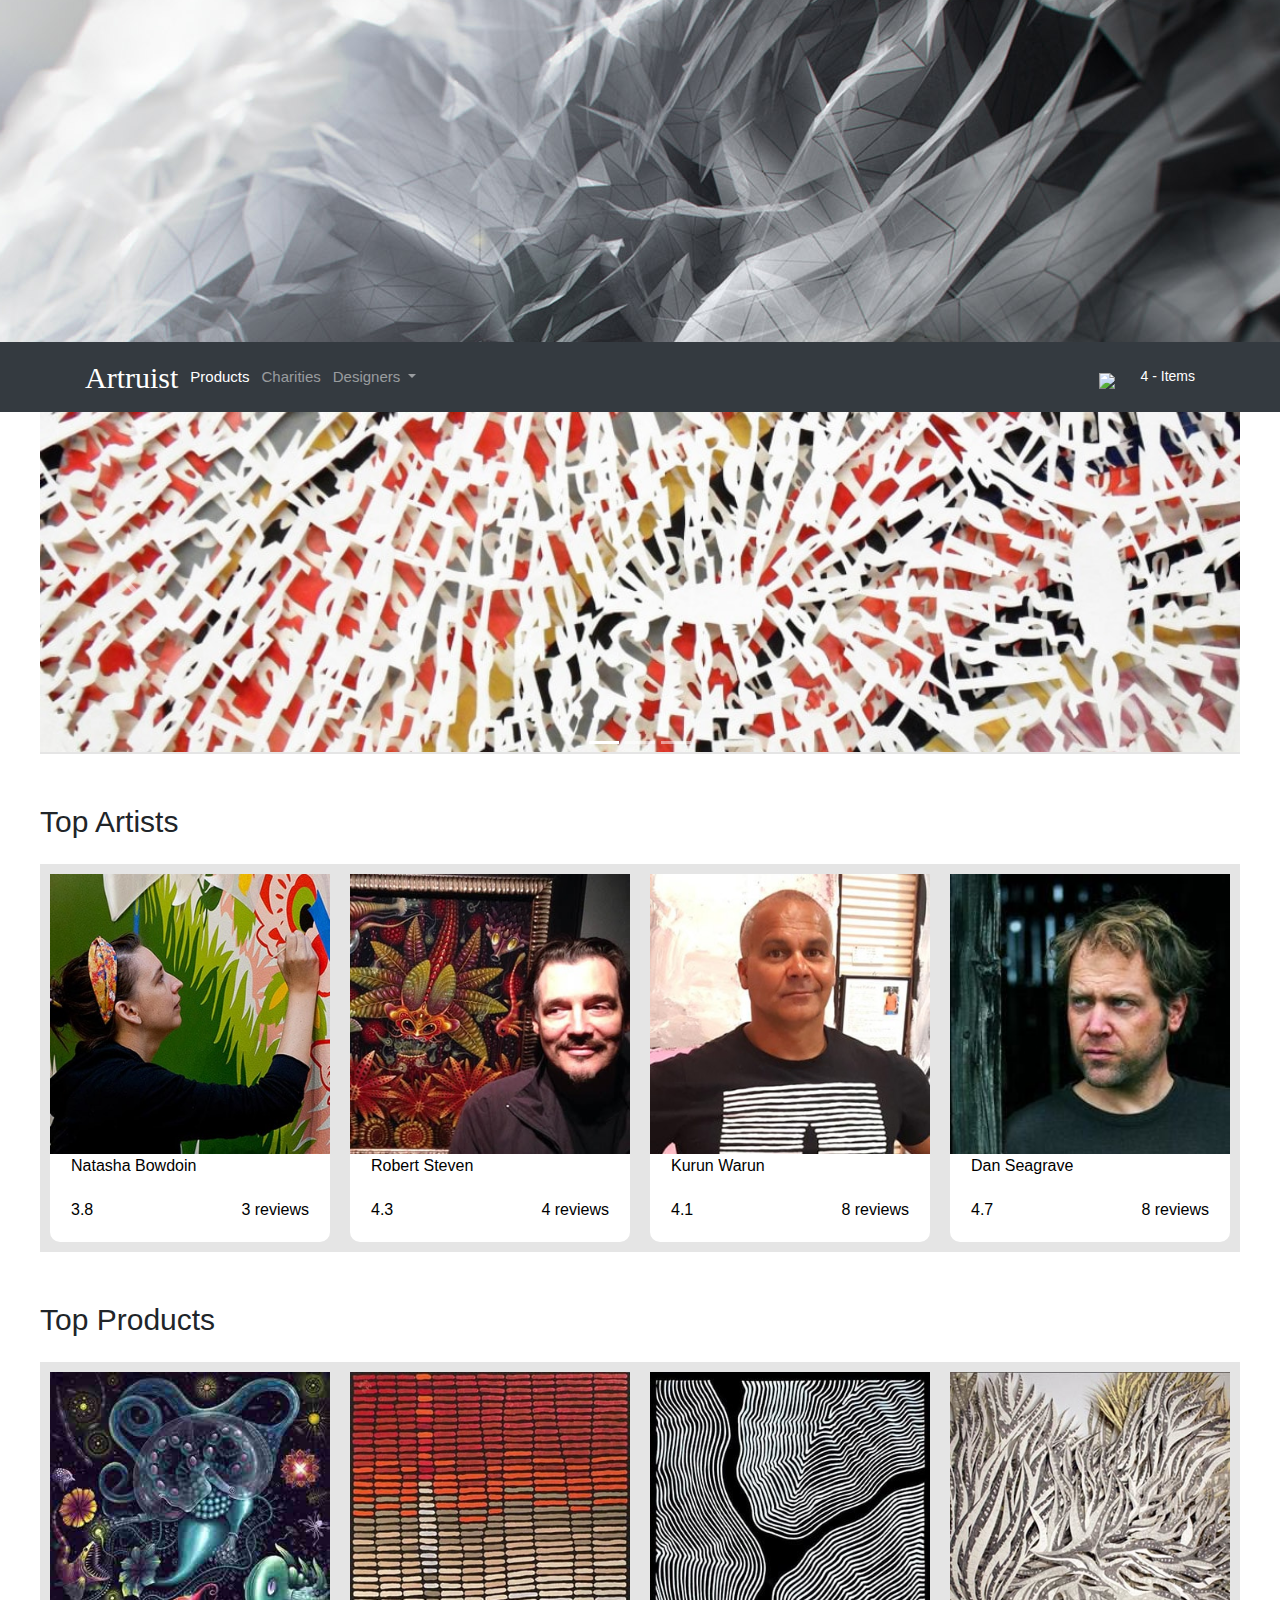
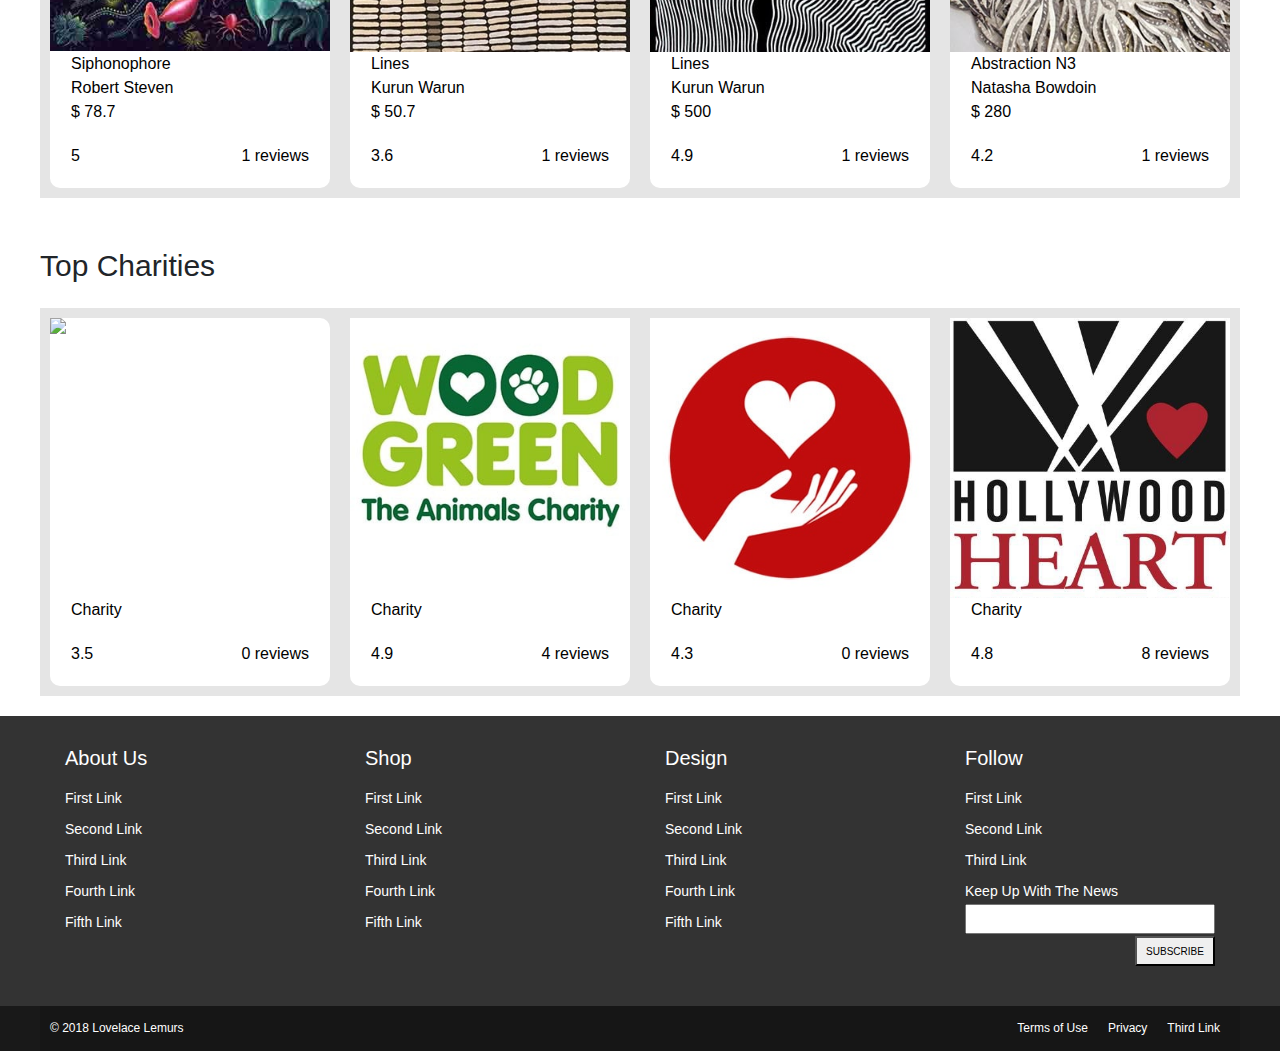
==== commit aecb22b4: "Merge pull request #19 from LiudmilaMashkina/master" ====
--- a/index.html
+++ b/index.html
@@ -46,7 +46,7 @@
       </ul>
       <ul class="nav navbar-nav navbar-right">
          <li class="dropdown">
-           <a href="#" class="dropdown-toggle" data-toggle="dropdown" role="button" aria-expanded="false"> <img id="cartIcon" src="https://png.icons8.com/android/24/ffffff/shopping-cart.png"><span class="cart caret">7 - Items</span></a>
+           <a href="#" class="dropdown-toggle" data-toggle="dropdown" role="button" aria-expanded="false"> <img id="cartIcon" src="https://png.icons8.com/android/24/ffffff/shopping-cart.png"><span class="cart caret">4 - Items</span></a>
            <ul class="dropdown-menu dropdown-menu-right  dropdown-cart" role="menu">
                <li>
                    <span class="item">
--- a/index.css
+++ b/index.css
@@ -20,6 +20,16 @@
 
 header .content {
   background-color: rgba(0,0,0,0);
+}
+
+a {
+  color: white;
+  text-decoration: none;
+}
+
+a:hover {
+  color: white;
+  text-decoration: none;
 }
 
 .sort-menu {
